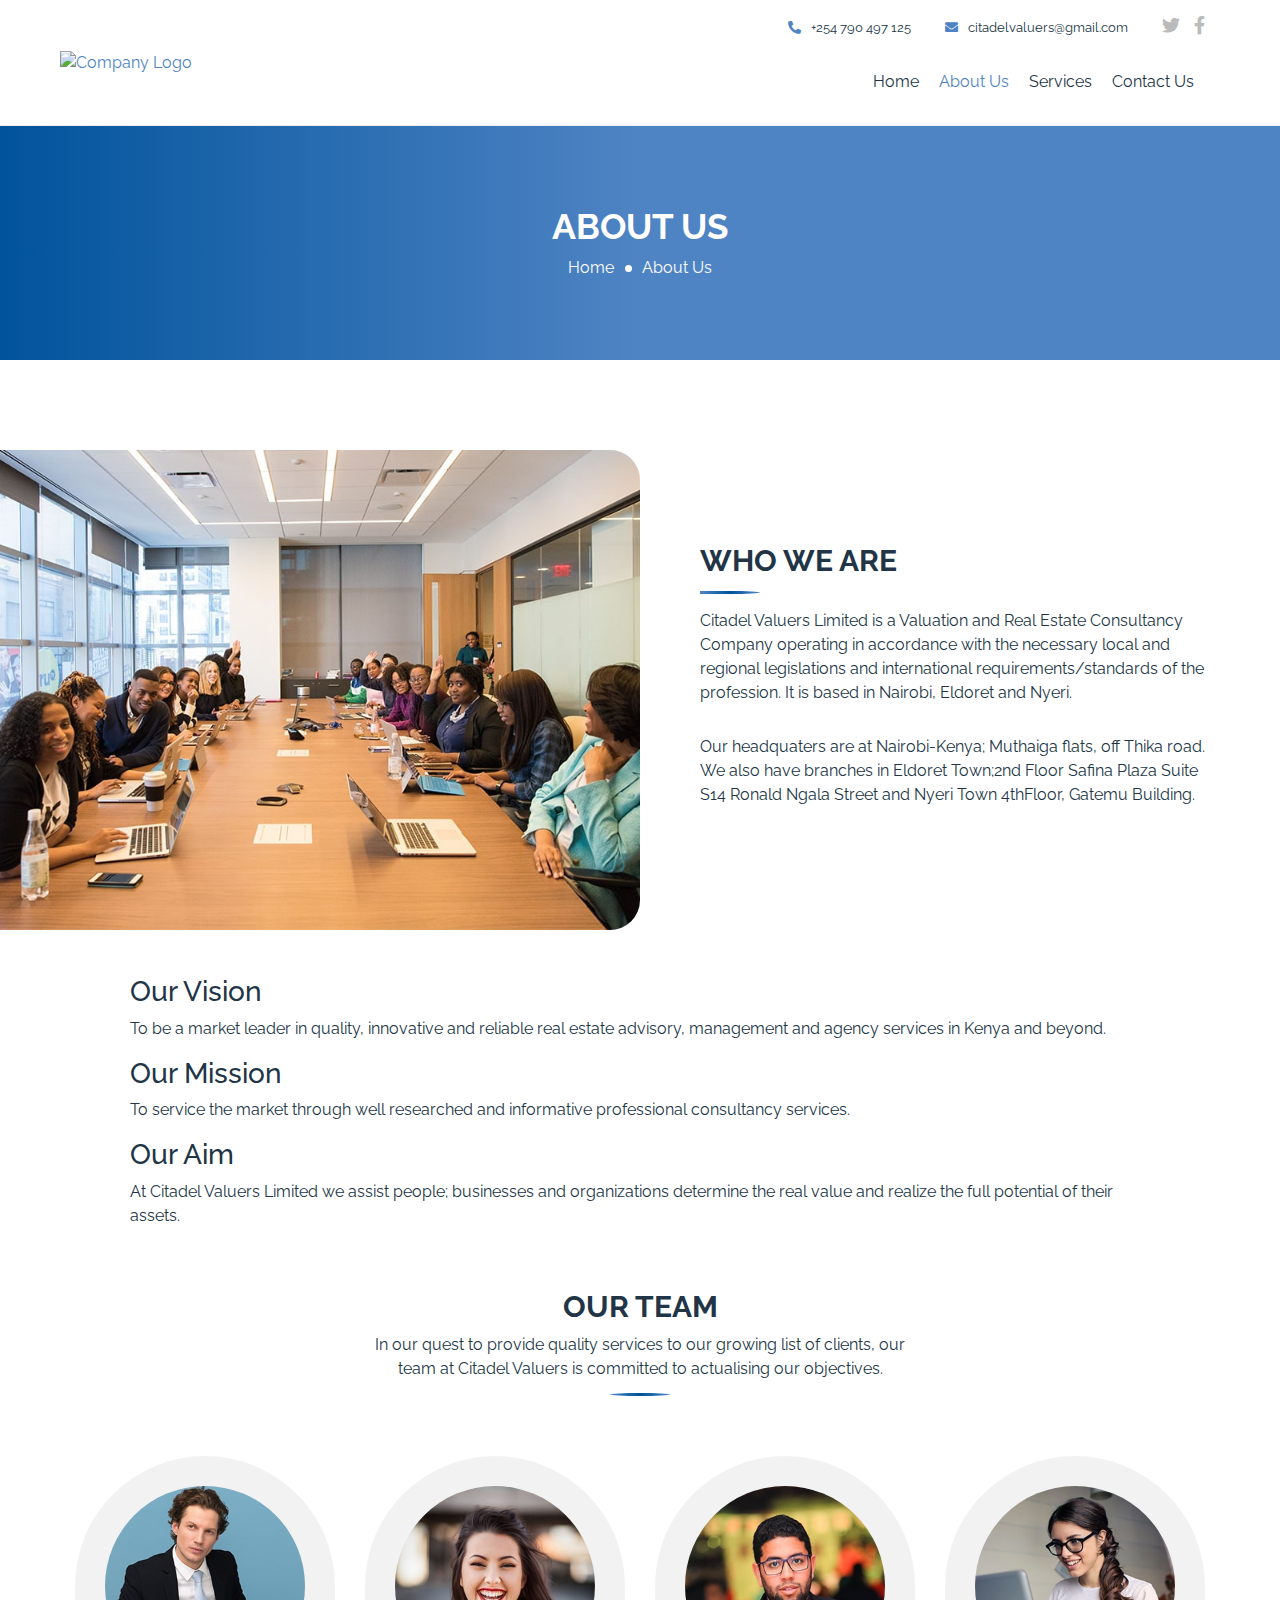
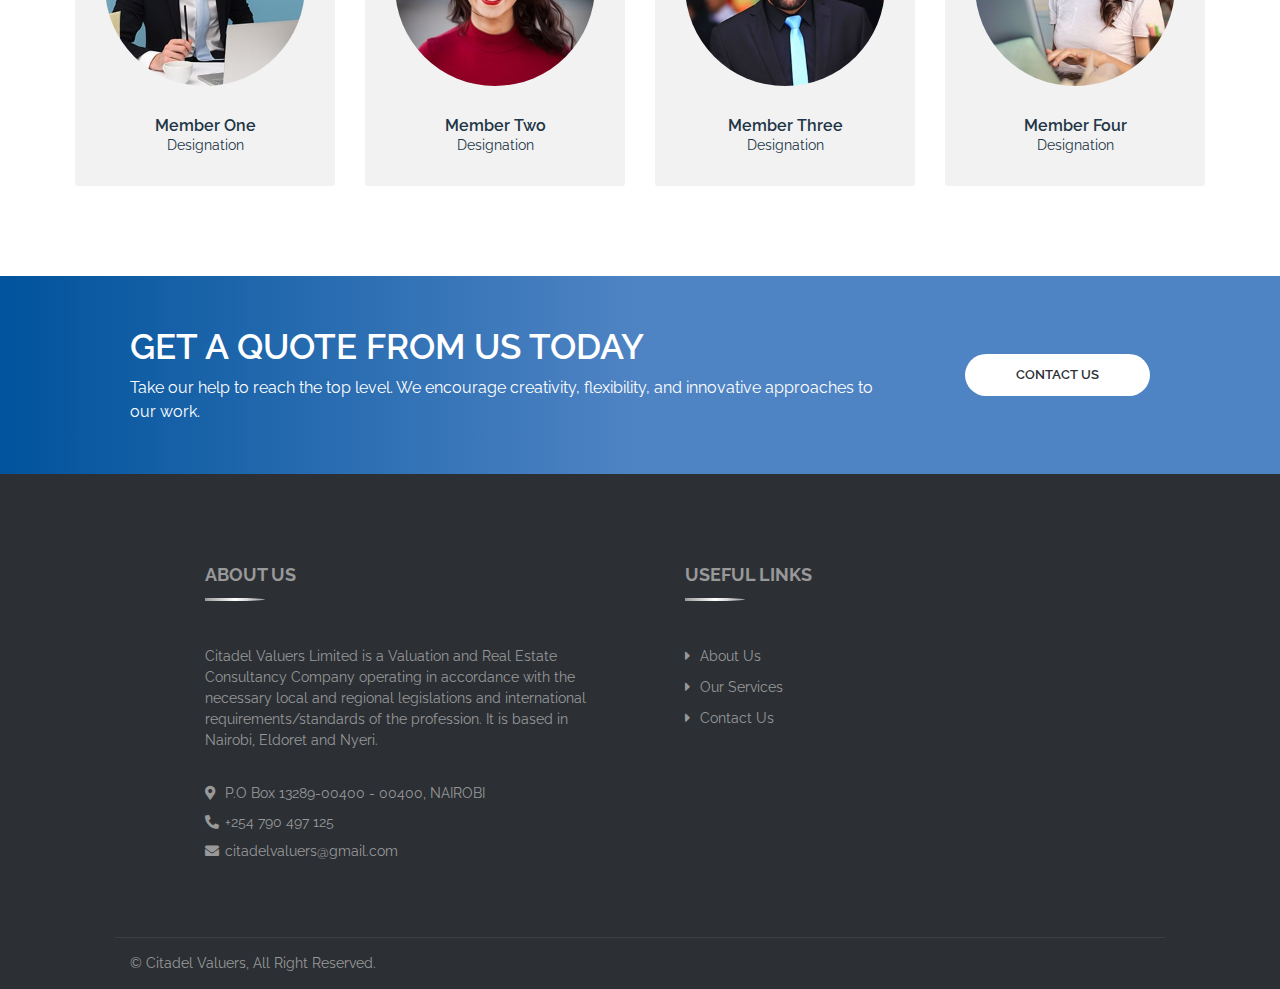
==== about.html @ 4543578e "Edited the footer" ====
<!DOCTYPE html>
<html lang="en">
    <head>
        <meta charset="utf-8">
        <title>Citadel Valuers Limited</title>
        <meta content="width=device-width, initial-scale=1.0" name="viewport">
        <meta content="Bootstrap Agency Template" name="keywords">
        <meta content="Bootstrap Agency Template" name="description">

        <!-- Favicon -->
        <link href="img/favicon.ico" rel="icon">

        <!-- Google Font -->
        <link href="https://fonts.googleapis.com/css2?family=Raleway:wght@100;200;300;400;500;600;700;800;900&display=swap" rel="stylesheet"> 
        
        <!-- CSS Libraries -->
        <link href="https://stackpath.bootstrapcdn.com/bootstrap/4.4.1/css/bootstrap.min.css" rel="stylesheet">
        <link href="https://cdnjs.cloudflare.com/ajax/libs/font-awesome/5.10.0/css/all.min.css" rel="stylesheet">
        <link href="lib/slick/slick.css" rel="stylesheet">
        <link href="libs/slick/slick-theme.css" rel="stylesheet">
        <link href="lib/lightbox/css/lightbox.min.css" rel="stylesheet">

        <!-- Template Stylesheet -->
        <link href="css/style.css" rel="stylesheet">
    </head>

    <body>
        <div class="wrapper">
            <!-- Header Start -->
            <div class="header">
                <div class="container-fluid">
                    <div class="row align-items-center">
                        <div class="col-lg-2">
                            <div class="brand">
                                <a href="index.html">
                                    <img src="img/" alt="Company Logo">
                                </a>
                            </div>
                        </div>
                        <div class="col-lg-10">
                            <div class="topbar">
                                <div class="topbar-col">
                                    <a href="tel:+254 790 497 125"><i class="fa fa-phone-alt"></i>+254 790 497 125</a>
                                </div>
                                <div class="topbar-col">
                                    <a href="mailto:citadelvaluers@gmail.com"><i class="fa fa-envelope"></i>citadelvaluers@gmail.com</a>
                                </div>
                                <div class="topbar-col">
                                    <div class="topbar-social">
                                        <a href=""><i class="fab fa-twitter"></i></a>
                                        <a href=""><i class="fab fa-facebook-f"></i></a>
                                    </div>
                                </div>
                            </div>
                            <div class="navbar navbar-expand-lg bg-light navbar-light">
                                <a href="#" class="navbar-brand">MENU</a>
                                <button type="button" class="navbar-toggler" data-toggle="collapse" data-target="#navbarCollapse">
                                    <span class="navbar-toggler-icon"></span>
                                </button>

                                <div class="collapse navbar-collapse justify-content-between" id="navbarCollapse">
                                    <div class="navbar-nav ml-auto">
                                        <a href="index.html" class="nav-item nav-link">Home</a>
                                        <a href="about.html" class="nav-item nav-link active">About Us</a>
                                        <a href="services.html" class="nav-item nav-link">Services</a>
                                        <a href="contact.html" class="nav-item nav-link">Contact Us</a>
                                    </div>
                                </div>
                            </div>
                        </div>
                    </div>
                </div>
            </div>
            <!-- Header End -->


            <!-- Page Header Start -->
            <div class="page-header">
                <div class="container">
                    <div class="row">
                        <div class="col-12">
                            <h2>About Us</h2>
                        </div>
                        <div class="col-12">
                            <a href="">Home</a>
                            <a href="">About Us</a>
                        </div>
                    </div>
                </div>
            </div>
            <!-- Page Header End -->


            <!-- About Start -->
            <div class="about">
                <div class="container-fluid">
                    <div class="row align-items-center">
                        <div class="col-md-6">
                            <img src="img/poster.jpg" alt="Image">
                        </div>
                        <div class="col-md-6">
                            <h2 class="section-title">Who We Are</h2>
                            <p>
                                Citadel Valuers Limited is a Valuation and Real Estate Consultancy Company
                                operating in accordance with the necessary local and regional legislations and
                                international requirements/standards of the profession. It is based in Nairobi, Eldoret
                                and Nyeri.
                            </p>
                            <p>
                                Our headquaters are at Nairobi-Kenya; Muthaiga flats, off Thika road. We also have branches
                                in Eldoret Town;2nd Floor Safina Plaza Suite S14 Ronald Ngala Street and Nyeri Town 4thFloor,
                                Gatemu Building.
                            </p>
                        </div>
                    </div>
                </div>
            </div>
            <!-- About End -->


            <!-- Profile Start -->
            <div class="container">
                <div class="row">
                    <div class="col-12">
                        <h3 class="section-title">Our Vision</h3>
                        <p>To be a market leader in quality, innovative and reliable real estate advisory, 
                        management and agency services in Kenya and beyond.
                        </p> 
                    </div>
                    <div class="col-12">
                        <h3 class="section-title">Our Mission</h3>
                        <p>To service the market through well researched and informative professional consultancy 
                        services.
                        </p> 
                    </div>
                    <div class="col-12">
                        <h3 class="section-title">Our Aim</h3>
                        <p>At Citadel Valuers Limited we assist people; businesses and organizations determine 
                        the real value and realize the full potential of their assets.
                        </p> 
                    </div>
                </div>
            </div>
            <!-- Profile End -->


            <!-- Team Start -->
            <div class="team">
                <div class="container-fluid">
                    <div class="section-header">
                        <h2>Our Team</h2>
                        <p>In our quest to provide quality services to our growing list of clients,
                        our team at Citadel Valuers is committed to actualising our objectives.
                        </p>
                    </div>
                    <div class="row">
                        <div class="col-sm-6 col-lg-3 ">
                            <div class="team-item">
                                <div class="team-img">
                                    <img src="img/team-1.jpg" alt="Team">
                                </div>
                                <div class="team-text">
                                    <h3>Member One</h3>
                                    <p>Designation</p>
                                </div>
                                <div class="team-social">
                                    <a href="mailto:">Email Address</a>
                                </div>
                            </div>
                        </div>
                        <div class="col-sm-6 col-lg-3 ">
                            <div class="team-item">
                                <div class="team-img">
                                    <img src="img/team-2.jpg" alt="Team">
                                </div>
                                <div class="team-text">
                                    <h3>Member Two</h3>
                                    <p>Designation</p>
                                </div>
                                <div class="team-social">
                                    <a href="mailto:">Email Address</a>
                                </div>
                            </div>
                        </div>
                        <div class="col-sm-6 col-lg-3 ">
                            <div class="team-item">
                                <div class="team-img">
                                    <img src="img/team-3.jpg" alt="Team">
                                </div>
                                <div class="team-text">
                                    <h3>Member Three</h3>
                                    <p>Designation</p>
                                </div>
                                <div class="team-social">
                                    <a href="mailto:">Email Address</a>
                                </div>
                            </div>
                        </div>
                        <div class="col-sm-6 col-lg-3 ">
                            <div class="team-item">
                                <div class="team-img">
                                    <img src="img/team-4.jpg" alt="Team">
                                </div>
                                <div class="team-text">
                                    <h3>Member Four</h3>
                                    <p>Designation</p>
                                </div>
                                <div class="team-social">
                                    <a href="mailto:">Email Address</a>
                                </div>
                            </div>
                        </div>
                    </div>
                </div>
            </div>
            <!-- Team End -->


            <!-- Call to Action Start -->
            <div class="call-to-action">
                <div class="container">
                    <div class="row align-items-center">
                        <div class="col-md-9">
                            <h2>Get A Quote From Us Today</h2>
                            <p>
                                Take our help to reach the top level. We encourage creativity, flexibility, and innovative approaches
                                to our work.
                            </p>
                        </div>
                        <div class="col-md-3">
                            <a class="btn" href="contact.html">Contact Us</a>
                        </div>
                    </div>
                </div>
            </div>
            <!-- Call to Action End -->


            <!-- Footer Start -->
            <div class="footer">
                <div class="container">
                    <div class="row">
                        <div class="col-md-6">
                            <div class="footer-about">
                                <h2>About Us</h2>
                                <p>
                                    Citadel Valuers Limited is a Valuation and Real Estate Consultancy Company
                                    operating in accordance with the necessary local and regional legislations and
                                    international requirements/standards of the profession. It is based in Nairobi, Eldoret
                                    and Nyeri.
                                </p>
                                <br>
                                <p><i class="fa fa-map-marker-alt"></i>P.O Box 13289-00400 - 00400, NAIROBI</p>
                                <p><i class="fa fa-phone-alt"></i>+254 790 497 125</p>
                                <p><i class="fa fa-envelope"></i>citadelvaluers@gmail.com</p>
                            </div>
                        </div>
                        <div class="col-md-6">
                            <div class="row">
                                <div class="col-md-6">
                                    <div class="footer-link">
                                        <h2>Useful Links</h2>
                                        <a href="about.html">About Us</a>
                                        <a href="services.html">Our Services</a>
                                        <a href="contact.html">Contact Us</a>
                                    </div>
                                </div>
                            </div>
                        </div>
                    </div>
                </div>
                <div class="container copyright">
                    <div class="row">
                        <div class="col-12">
                            <p>&copy; <a href="#">Citadel Valuers</a>, All Right Reserved.</p>
                        </div>
                    </div>
                </div>
            </div>
            <!-- Footer End -->
        </div>

        <!-- JavaScript Libraries -->
        <script src="https://code.jquery.com/jquery-3.4.1.min.js"></script>
        <script src="https://stackpath.bootstrapcdn.com/bootstrap/4.4.1/js/bootstrap.bundle.min.js"></script>
        <script src="lib/slick/slick.min.js"></script>
        <script src="lib/isotope/isotope.pkgd.min.js"></script>
        <script src="lib/lightbox/js/lightbox.min.js"></script>

        <!-- Template Javascript -->
        <script src="js/main.js"></script>
    </body>
</html>
---- css/style.css ----
/*******************************/
/********* General CSS *********/
/*******************************/
body {
    color: #213546;
    background: #eeeeee;
    font-family: 'Raleway', sans-serif;
}

a {
    color: #4F84C4;
    transition: .3s;
}

a:hover,
a:active,
a:focus {
    color: #00539C;
    outline: none;
    text-decoration: none;
}

.btn:focus {
    box-shadow: none;
}

.wrapper {
    position: relative;
    width: 100%;
    max-width: 1366px;
    margin: 0 auto;
    background: #ffffff;
}

.container {
    max-width: 1050px;
}


/*******************************/
/********** Header CSS *********/
/*******************************/
.header {
    position: relative;
    width: 100%;
    padding: 15px 0;
    border-bottom: 1px solid #eeeeee;
}

@media (min-width: 1200px) {
    .header .container-fluid {
        padding-left: 60px;
        padding-right: 60px;
    }
}

.header .brand {
    position: relative;
}

.header .brand img {
    width: 100%;
    max-width: 150px;
    height: 100%;
    max-height: 100px;
}

.header .topbar {
    position: relative;
    text-align: right;
}

.header .topbar .topbar-col {
    display: inline-block;
    padding: 0 15px;
    margin-bottom: 15px;
}

.header .topbar-col a {
    color: #213546;
    font-size: 13px;
}

.header .topbar-col a i {
    margin-right: 10px;
    color: #4F84C4;
}

.header .topbar-social {
    position: relative;
}

.header .topbar-social a {
    display: inline-block;
}

.header .topbar-social a i {
    margin-right: 10px;
    font-size: 18px;
    color: #bbbbbb;
}

.header .topbar-social a:last-child i {
    margin: 0;
}

.header .topbar-social a:hover i {
    color: #4F84C4;
}

.header .dropdown-menu {
    margin-top: 0;
    border: 0;
    border-radius: 0;
    background: #bbbbbb;
}

.header .dropdown-menu a.active {
    color: #4F84C4;
}

@media (min-width: 992px) {
    .header .navbar {
        background: #ffffff !important;
    }
    
    .header .navbar-brand {
        display: none;
    }
    
    .header .navbar-light a.nav-link {
        position: relative;
        padding: 8px 10px;
        color: #213546;
        font-size: 16px;
        z-index: 1;
    }
    
    .header .navbar-light a.nav-link:hover,
    .header .navbar-light a.nav-link.active {
        color: #4F84C4;
    }
}

@media (max-width: 992px) {
    .header .brand {
        text-align: center;
        margin-bottom: 15px;
    }
    
    .header .topbar {
        text-align: center;
        margin-bottom: 15px;
    }
    
    .header .topbar .topbar-col {
        margin: 0;
    }
    
    .header .topbar .topbar-social {
        margin-top: 5px;
    }
    
    .header .navbar {
        background: #ffffff !important;
        border: 1px solid #eeeeee;
        z-index: 1;
    }
    
    .header a.nav-link {
        padding: 5px 0;
    }
    
    .header .dropdown-menu {
        box-shadow: none;
    }
}

.header .navbar .btn {
    position: relative;
    margin-left: 15px;
    padding: 12px 25px 10px 25px;
    font-size: 13px;
    font-weight: 500;
    text-transform: uppercase;
    color: #ffffff;
    border: none;
    border-radius: 30px;
    background: linear-gradient(#4F84C4, #00539C);
    transition: .5s;
}

.header .navbar .btn:hover {
    background: linear-gradient(#00539C, #4F84C4);
}

.header .navbar .btn i {
    font-size: 16px;
    margin-right: 8px;
}

@media (max-width: 992px) {
    .header .navbar .btn {
        margin: 15px 0 10px 0;
    }
}


/*******************************/
/******* Page Header CSS *******/
/*******************************/
.page-header {
    position: relative;
    margin-bottom: 45px;
    padding: 80px 0;
    text-align: center;
    background: linear-gradient(to right, #00539C, #4F84C4 50%);
}

.page-header h2 {
    color: #ffffff;
    font-size: 35px;
    font-weight: 700;
    text-transform: uppercase;
}

.page-header a {
    position: relative;
    padding: 0 12px;
    font-size: 16px;
    font-weight: 400;
    color: #ffffff;
}

.page-header a::after {
    position: absolute;
    content: "";
    width: 7px;
    height: 7px;
    top: 6.5px;
    right: -6px;
    border-radius: 7px;
    background: #ffffff;
}

.page-header a:last-child::after {
    display: none;
}


/*******************************/
/*********** Hero CSS **********/
/*******************************/
.hero {
    position: relative;
    width: 100%;
    padding: 45px 0;
}

@media (min-width: 768px) {
    .hero {
        padding: 45px 60px;
    }
}

.hero h2 {
    margin: 0;
    font-size: 45px;
    font-weight: 800;
}

.hero h2 span {
    color: #4F84C4;
}

.hero p {
    margin: 10px 0 20px 0;
    font-size: 18px;
    font-weight: 500;
}

.hero a.btn {
    position: relative;
    padding: 10px 35px;
    font-size: 13px;
    font-weight: 500;
    text-transform: uppercase;
    color: #ffffff;
    border: none;
    border-radius: 50px;
    background: linear-gradient(#4F84C4, #00539C);
    transition: .5s;
}

.hero a.btn:hover {
    background: linear-gradient(#00539C, #4F84C4);
}

.hero img {
    max-width: 100%;
    max-height: 600px;
}

@media (max-width: 767.98px) {
    .hero img {
        margin-top: 30px;
    }
}


/*******************************/
/******* Section Header ********/
/*******************************/
.section-header {
    position: relative;
    width: 100%;
    max-width: 550px;
    text-align: center;
    margin: 0 auto;
    margin-bottom: 60px;
    padding-bottom: 15px;
}

.section-header::after {
    position: absolute;
    content: "";
    width: 60px;
    height: 3px;
    left: calc(50% - 30px);
    bottom: 0;
    background: linear-gradient(to left, #4F84C4, #00539C, #4F84C4);
    border-radius: 100%;
}

.section-header h2 {
    font-size: 30px;
    font-weight: 700;
    text-transform: uppercase;
}

.section-header p {
    margin: 0;
    font-size: 16px;
    font-weight: 400;
    line-height: 24px;
}


/*******************************/
/********* Service CSS *********/
/*******************************/
.service {
    position: relative;
    width: 100%;
    padding: 45px 0 15px 0;
}

@media (min-width: 768px) {
    .service {
        padding: 45px 60px 15px 60px;
    }
}

.service .service-item {
    position: relative;
    width: 100%;
    padding: 25px 30px;
    background: linear-gradient(to bottom, rgba(0, 0, 0, .03) 96%, rgba(0, 0, 0, .1), rgba(0, 0, 0, .2));
    border-radius: 30px 30px 0 0;
    margin-bottom: 30px;
}

.service .service-item:hover {
    background: linear-gradient(to bottom, rgba(0, 0, 0, .03) 96%, rgba(0, 0, 0, .2), rgba(0, 0, 0, .4));
}

.service .service-item h3 {
    font-size: 20px;
    font-weight: 700;
    line-height: 35px;
    letter-spacing: 1px;
    margin-bottom: 20px;
}

.service .service-item img {
    height: 80px;
}

.service .service-item p {
    position: relative;
    margin: 20px 0 0 0;
    font-size: 16px;
}

.service .video-player {
    position: relative;
    padding-bottom: 41.7%;
    height: 0;
    overflow: hidden;
    max-width: 100%;
    background: #ffffff;
    margin: 30px 0 0 0;
    border-radius: 8px;
}

.service .video-player video {
    position: absolute;
    top: 0;
    left: 0;
    width: 100%;
    height: 100%;
    z-index: 100;
    background: #000000;
    z-index: -1;
}

.service .video-player img {
    position: absolute;
    display: block;
    left: 0;
    right: 0;
    top: 0;
    bottom: 0;
    margin: auto;
    width: 100%;
    border: none;
    height: auto;
    border-radius: 8px;
    filter: opacity(75%);
    -webkit-filter: opacity(75%);
    -webkit-transition: .4s all;
    -moz-transition: .4s all;
    transition: .4s all;
    z-index: 1;
}

.service .video-player:hover img {
    filter: opacity(100%);
    -webkit-filter: opacity(100%);
}

.service .video-player .play {
    height: 100px;
    width: 100px;
    left: 50%;
    top: 50%;
    margin-left: -50px;
    margin-top: -50px;
    position: absolute;
    background: url("../img/play.png") no-repeat;
    cursor: pointer;
    z-index: 2;
}

.service .video-player .play:hover {
    background: url("../img/play-hover.png") no-repeat;
}

@media (max-width: 575.98px) {   
    .service .video-player .play {
        height: 60px;
        width: 60px;
        left: 50%;
        top: 50%;
        margin-left: -30px;
        margin-top: -30px;
        background: url("../img/play-60.png") no-repeat;
    }
    
    .service .video-player .play:hover {
        background: url("../img/play-hover-60.png") no-repeat;
    }
}


/*******************************/
/******* Service Row CSS *******/
/*******************************/
.service-row {
    position: relative;
    width: 100%;
    padding: 45px 0;
}

.service-row .service-row-img {
    position: relative;
    width: 100%;
    padding: 0 30px;
    overflow: hidden;
}

.service-row .service-row-img img {
    max-width: 100%;
}

@media(max-width: 767.98px) {
    .service-row .service-row-img {
        margin-bottom: 30px;
    }
}

.service-row .service-row-text {
    position: relative;
    width: 100%;
    padding: 0 30px;
}

.service-row h2.section-title {
    position: relative;
    font-size: 30px;
    font-weight: 700;
    text-transform: uppercase;
    margin-bottom: 15px;
    padding-bottom: 15px;
}

.service-row h2.section-title::after {
    position: absolute;
    content: "";
    width: 60px;
    height: 3px;
    bottom: 0;
    left: 0;
    background: linear-gradient(to left, #4F84C4, #00539C, #4F84C4);
    border-radius: 0 100% 100% 0; 
}

.service-row p {
    font-size: 16px;
}

.service-row a.btn {
    margin-top: 15px;
    padding: 10px 35px;
    font-size: 13px;
    font-weight: 500;
    text-transform: uppercase;
    color: #ffffff;
    border: none;
    border-radius: 50px;
    background: linear-gradient(#4F84C4, #00539C);
    transition: .5s;
}

.service-row a.btn:hover {
    background: linear-gradient(#00539C, #4F84C4);
}

.service-row .service-row-col .col-sm-6 {
    display: flex;
    align-items: center;
    margin-top: 10px;
    margin-bottom: 15px;
}

.service-row .service-row-col-icon {
    width: 40px;
    height: 40px;
    margin-right: 15px;
    padding: 8px 0;
    text-align: center;
    color: #ffffff;
    background: #4F84C4;
}

.service-row .service-row-col-text {
    width: calc(100% - 55px);
}

.service-row .service-row-col-text h3 {
    font-size: 13px;
    font-weight: 400;
    margin-bottom: 3px;
}

.service-row .service-row-col-text p {
    margin: 0;
    font-size: 10px;
    font-weight: 400;
}

@media (max-width: 768px) {
    .service-row .service-row-img,
    .service-row .service-row-text {
        padding: 0;
    }
}


/*******************************/
/********** About CSS **********/
/*******************************/
.about {
    position: relative;
    width: 100%;
    padding: 45px 0;
}

@media (min-width: 768px) {
    .about .container-fluid {
        padding: 0;
    }
    
    .about .row {
        margin: 0;
    }
    
    .about .col-md-6:first-child {
        padding: 0;
    }
    
    .about .col-md-6:last-child {
        padding: 0 60px;
    }
}

.about h2.section-title {
    position: relative;
    font-size: 30px;
    font-weight: 700;
    text-transform: uppercase;
    margin-bottom: 15px;
    padding-bottom: 15px;
}

.about h2.section-title::after {
    position: absolute;
    content: "";
    width: 60px;
    height: 3px;
    bottom: 0;
    left: 0;
    background: linear-gradient(to left, #4F84C4, #00539C, #4F84C4);
    border-radius: 0 100% 100% 0;
}

.about p {
    color: #213546;
    font-size: 16px;
    margin-bottom: 30px;
}

.about a.btn {
    padding: 10px 35px;
    font-size: 13px;
    font-weight: 500;
    text-transform: uppercase;
    color: #ffffff;
    border: none;
    border-radius: 50px;
    background: linear-gradient(#4F84C4, #00539C);
    transition: .5s;
}

.about a.btn:hover {
    background: linear-gradient(#00539C, #4F84C4);
}

.about img {
    max-width: 100%;
    border-radius: 0 30px 30px 0;
}

@media(max-width: 767.98px) {
    .about img {
        margin-bottom: 30px;
        border-radius: 30px 30px 0 0;
    }
}

.about .youtube-player {
    position: relative;
    padding-bottom: 75%;
    height: 0;
    overflow: hidden;
    max-width: 100%;
    background: #ffffff;
    margin: 0;
    border-radius: 0 30px 30px 0;
}

@media (max-width: 991.98px) {
    .about .youtube-player {
        padding-bottom: 50%;
    }
}

@media (max-width: 767.98px) {
    .about .youtube-player {
        padding-bottom: 56.23%;
        margin-bottom: 30px;
        border-radius: 30px 30px 0 0;
    }
}

.about .youtube-player iframe {
    position: absolute;
    top: 0;
    left: 0;
    width: 100%;
    height: 100%;
    z-index: 100;
    background: transparent;
}

.about .youtube-player img {
    bottom: 0;
    display: block;
    left: 0;
    margin: auto;
    max-width: 100%;
    width: 100%;
    position: absolute;
    right: 0;
    top: 0;
    border: none;
    height: auto;
    cursor: pointer;
    -webkit-filter: brightness(100%);
    -webkit-transition: .4s all;
    -moz-transition: .4s all;
    transition: .4s all;
}

.about .youtube-player img:hover {
    -webkit-filter: brightness(90%);
}

.about .youtube-player .play {
    height: 100px;
    width: 100px;
    left: 50%;
    top: 50%;
    margin-left: -50px;
    margin-top: -50px;
    position: absolute;
    background: url("../img/play.png") no-repeat;
    cursor: pointer;
}

.about .youtube-player .play:hover {
    background: url("../img/play-hover.png") no-repeat;
}

@media (max-width: 575.98px) {   
    .about .youtube-player .play {
        height: 60px;
        width: 60px;
        left: 50%;
        top: 50%;
        margin-left: -30px;
        margin-top: -30px;
        background: url("../img/play-60.png") no-repeat;
    }
    
    .about .youtube-player .play:hover {
        background: url("../img/play-hover-60.png") no-repeat;
    }
}


/*******************************/
/*********** FAQs CSS **********/
/*******************************/
.faqs {
    position: relative;
    width: 100%;
    padding: 45px 0;
}

@media (min-width: 768px) {
    .faqs .container-fluid {
        padding: 0;
    }
    
    .faqs .row {
        margin: 0;
    }
    
    .faqs .col-md-6:first-child {
        padding: 0 60px;
    }
    
    .faqs .col-md-6:last-child {
        padding: 0;
    }
}

.faqs h2.section-title {
    position: relative;
    font-size: 30px;
    font-weight: 700;
    text-transform: uppercase;
    margin-bottom: 20px;
    padding-bottom: 15px;
}

.faqs h2.section-title::after {
    position: absolute;
    content: "";
    width: 60px;
    height: 3px;
    bottom: 0;
    left: 0;
    background: linear-gradient(to left, #4F84C4, #00539C, #4F84C4);
    border-radius: 0 100% 100% 0;
}

.faqs .card {
    margin-bottom: 15px;
    border: none;
    border-radius: 0;
}

.faqs .card:last-child {
    margin-bottom: 0;
}

.faqs .card-header {
    padding: 0;
    border: none;
    background: #ffffff;
}

.faqs .card-header a {
    display: block;
    width: 100%;
    padding: 15px 20px 12px 20px;
    color: #213546;
    font-size: 16px;
    font-weight: 400;
    background: #ffffff;
    border: 2px solid #4F84C4;
    border-radius: 0 30px 30px 0;
}

.faqs .card-header [data-toggle="collapse"]:after {
    font-family: 'font Awesome 5 Free';
    content: "\f067";
    float: right;
    color: #00539C;
    font-size: 12px;
    font-weight: 900;
    transition: .3s;
}

.faqs .card-header [data-toggle="collapse"][aria-expanded="true"]:after {
    font-family: 'font Awesome 5 Free';
    content: "\f068";
    float: right;
    color: #00539C;
    font-size: 12px;
    font-weight: 900;
    transition: .3s;
}

.faqs .card-body {
    padding: 15px 0;
    font-size: 16px;
    font-weight: 400;
    border: none;
    background: #ffffff;
}

.faqs a.btn {
    margin-top: 40px;
    padding: 10px 35px;
    font-size: 13px;
    font-weight: 500;
    text-transform: uppercase;
    color: #ffffff;
    border: none;
    border-radius: 50px;
    background: linear-gradient(#4F84C4, #00539C);
    transition: .5s;
}

.faqs a.btn:hover {
    background: linear-gradient(#00539C, #4F84C4);
}

.faqs img {
    max-width: 100%;
    border-radius: 30px 0 0 30px;
}

@media (max-width: 767.98px) {
    .faqs img {
        margin-top: 30px;
        border-radius: 0 0 30px 30px;
    }
}


/*******************************/
/******* Testimonial CSS *******/
/*******************************/
.testimonial {
    position: relative;
    width: 100%;
    padding: 45px 0;
    text-align: center;
}

.testimonial .container {
    max-width: 960px;
}

.about-page .testimonial {
    padding-bottom: 90px;
}

.testimonial .testimonial-slider-nav {
    position: relative;
    width: 300px;
    margin: 0 auto;
}

.testimonial .testimonial-slider-nav .slick-slide {
    position: relative;
    opacity: 0;
    transition: .5s;
}

.testimonial .testimonial-slider-nav .slick-active {
    opacity: 1;
    transform: scale(1.3);
}

.testimonial .testimonial-slider-nav .slick-center {
    transform: scale(2);
    z-index: 1;
}

.testimonial .testimonial-slider-nav .slick-slide img {
    position: relative;
    display: block;
    margin-top: 37px;
    width: 100%;
    height: auto;
    border-radius: 100px;
}

.testimonial .testimonial-slider-nav .slick-center img {
    border: 5px solid #ffffff;
}

.testimonial .testimonial-slider {
    position: relative;
    margin-top: 15px;
    padding-top: 50px;
}

.testimonial .testimonial-slider::before {
    position: absolute;
    content: "";
    width: 60px;
    height: 50px;
    top: 0;
    left: calc(50% - 30px);
    background: url(../img/quote.png) top center no-repeat;
}

.testimonial .testimonial-slider h3 {
    font-size: 20px;
    font-weight: 700;
}

.testimonial .testimonial-slider h4 {
    font-size: 14px;
}

.testimonial .testimonial-slider p {
    font-size: 18px;
    font-style: italic;
    margin: 0;
}


/*******************************/
/*********** News CSS **********/
/*******************************/
.news {
    position: relative;
    width: 100%;
    padding: 45px 0 60px 0;
}

@media (min-width: 768px) {
    .news .container-fluid {
        padding: 0;
    }
    
    .news .row {
        margin: 0;
    }
    
    .news .col-md-6:first-child {
        padding: 0;
    }
    
    .news .col-md-6:last-child {
        padding: 0 60px;
    }
}

.news h2.section-title {
    position: relative;
    font-size: 30px;
    font-weight: 700;
    text-transform: uppercase;
    margin-bottom: 15px;
    padding-bottom: 15px;
}

.news h2.section-title::after {
    position: absolute;
    content: "";
    width: 60px;
    height: 3px;
    bottom: 0;
    left: 0;
    background: linear-gradient(to left, #4F84C4, #00539C, #4F84C4);
    border-radius: 0 100% 100% 0; 
}

.news p {
    font-size: 16px;
    margin-bottom: 30px;
}

.news a.btn {
    padding: 10px 35px;
    font-size: 13px;
    font-weight: 500;
    text-transform: uppercase;
    color: #ffffff;
    border: none;
    border-radius: 50px;
    background: linear-gradient(#4F84C4, #00539C);
    transition: .5s;
}

.news a.btn:hover {
    background: linear-gradient(#00539C, #4F84C4);
}

.news img {
    max-width: 100%;
    border-radius: 0 30px 30px 0;
}

@media (max-width: 767.98px) {
    .news img {
        margin-bottom: 30px;
        border-radius: 30px 30px 0 0;
    }
}


/*******************************/
/******* Call to Action ********/
/*******************************/
.call-to-action {
    position: relative;
    padding: 50px 0;
    background: linear-gradient(to right, #00539C, #4F84C4 50%);
}

.service-page .call-to-action {
    margin-top: 45px;
}

.call-to-action h2 {
    color: #ffffff;
    font-size: 35px;
    font-weight: 600;
    text-transform: uppercase;
}

.call-to-action p {
    margin: 0;
    color: #ffffff;
    font-size: 16px;
    font-weight: 400;
}

.call-to-action a {
    float: right;
    padding: 10px 50px;
    font-size: 13px;
    font-weight: 600;
    text-transform: uppercase;
    color: #2c3035;
    background: #ffffff;
    border-radius: 30px;
}

@media (max-width: 768px) {
    .call-to-action a {
        float: left;
        margin-top: 30px;
    }
}


/*******************************/
/********** Story CSS **********/
/*******************************/
.story {
    position: relative;
    width: 100%;
    padding: 45px 0 15px 0;
}

@media(min-width: 768px) {
    .story {
        padding: 45px 60px 15px 60px;
    }
}

.story .story-container {
    position: relative;
    width: 100%;
}

.story .story-end,
.story .story-start,
.story .story-year {
    position: relative;
    width: 100%;
    text-align: center;
    z-index: 1;
}

.story .story-end p,
.story .story-start p,
.story .story-year p {
    display: inline-block;
    width: 80px;
    height: 80px;
    margin: 0;
    padding: 30px 0;
    text-align: center;
    background: linear-gradient(#4F84C4, #00539C);
    border-radius: 100px;
    box-shadow: 0 0 5px rgba(0, 0, 0, .4);
    color: #ffffff;
    font-size: 14px;
    text-transform: uppercase;
}

.story .story-year {
    margin: 30px 0;
}

.story .story-continue {
    position: relative;
    width: 100%;
    padding: 60px 0;
}

.story .story-continue::after {
    position: absolute;
    content: "";
    width: 1px;
    height: 100%;
    top: 0;
    left: 50%;
    margin-left: -1px;
    background: #4F84C4;
}

.story .row.story-left,
.story .row.story-right .story-date {
    text-align: right;
}

.story .row.story-right,
.story .row.story-left .story-date {
    text-align: left;
}

.story .story-date {
    font-size: 14px;
    font-weight: 600;
    margin: 41px 0 0 0;
}

.story .story-date::after {
    content: '';
    display: block;
    position: absolute;
    width: 14px;
    height: 14px;
    top: 45px;
    background: linear-gradient(#4F84C4, #00539C);
    box-shadow: 0 0 5px rgba(0, 0, 0, .4);
    border-radius: 15px;
    z-index: 1;
}

.story .row.story-left .story-date::after {
    left: -7px;
}

.story .row.story-right .story-date::after {
    right: -7px;
}

.story .story-box,
.story .story-launch {
    position: relative;
    display: inline-block;
    margin: 15px;
    padding: 20px;
    border: 1px solid #dddddd;
    border-radius: 6px;
    background: #ffffff;
}

.story .story-launch {
    width: 100%;
    margin: 15px 0;
    padding: 0;
    border: none;
    text-align: center;
    background: transparent;
}

.story .story-box::after,
.story .story-box::before {
    content: '';
    display: block;
    position: absolute;
    width: 0;
    height: 0;
    border-style: solid;
}

.story .row.story-left .story-box::after,
.story .row.story-left .story-box::before {
    left: 100%;
}

.story .row.story-right .story-box::after,
.story .row.story-right .story-box::before {
    right: 100%;
}

.story .story-launch .story-box::after,
.story .story-launch .story-box::before {
    left: 50%;
    margin-left: -10px;
}

.story .story-box::after {
    top: 26px;
    border-color: transparent transparent transparent #ffffff;
    border-width: 10px;
}

.story .story-box::before {
    top: 25px;
    border-color: transparent transparent transparent #dddddd;
    border-width: 11px;
}

.story .row.story-right .story-box::after {
    border-color: transparent #ffffff transparent transparent;
}

.story .row.story-right .story-box::before {
    border-color: transparent #dddddd transparent transparent;
}

.story .story-launch .story-box::after {
    top: -20px;
    border-color: transparent transparent #dddddd transparent;
}

.story .story-launch .story-box::before {
    top: -19px;
    border-color: transparent transparent #ffffff transparent;
    border-width: 10px;
    z-index: 1;
}

.story .story-box .story-icon {
    position: relative;
    width: 40px;
    height: auto;
    float: left;
}

.story .story-icon i {
    font-size: 25px;
    color: #4F84C4;
}

.story .story-icon img {
    width: 25px;
}

.story .story-box .story-text {
    position: relative;
    width: calc(100% - 40px);
    float: left;
}

.story .story-launch .story-text {
    width: 100%;
}

.story .story-text h3 {
    font-size: 16px;
    font-weight: 600;
    margin-bottom: 3px;
}

.story .story-text p {
    font-size: 14px;
    font-weight: 400;
    margin-bottom: 0;
}

@media (max-width: 768px) {
    .story .story-continue::after {
        left: 40px;
    }
    
    .story .story-end,
    .story .story-start,
    .story .story-year,
    .story .row.story-left,
    .story .row.story-right .story-date,
    .story .row.story-right,
    .story .row.story-left .story-date,
    .story .story-launch {
        text-align: left;
    }
    
    .story .row.story-left .story-date::after,
    .story .row.story-right .story-date::after {
        left: 47px;
    }
    
    .story .story-box,
    .story .row.story-right .story-date,
    .story .row.story-left .story-date {
        margin-left: 55px;
    }
    
    .story .story-launch .story-box {
        margin-left: 0;
    }
    
    .story .row.story-left .story-box::after {
        left: -20px;
        border-color: transparent #ffffff transparent transparent;
    }

    .story .row.story-left .story-box::before {
        left: -22px;
        border-color: transparent #dddddd transparent transparent;
    }
    
    .story .story-launch .story-box::after,
    .story .story-launch .story-box::before {
        left: 30px;
        margin-left: 0;
    }
}


/*******************************/
/*********** Team CSS **********/
/*******************************/
.team {
    position: relative;
    width: 100%;
    padding: 45px 0 60px 0;
}

@media (min-width: 768px) {
    .team {
        padding: 45px 60px 60px 60px;
    }
}


.team .team-item {
    position: relative;
    width: 100%;
    margin-bottom: 30px;
    padding: 30px;
    background: rgba(0, 0, 0, .05);
    border-radius: 300px 300px 5px 5px;
}

.team .team-img {
    position: relative;
    width: 100%;
    overflow: hidden;
}

.team .team-img img {
    width: 100%;
    border-radius: 300px;
}

.team .team-text {
    position: relative;
    width: 100%;
    text-align: center;
    margin-top: 30px;
}

.team .team-text h3 {
    margin: 0;
    font-size: 16px;
    font-weight: 600;
}

.team .team-text p {
    font-size: 14px;
    font-weight: 400;
    margin: 0;
}

.team .team-social {
    position: absolute;
    width: 100%;
    height: 100%;
    top: 0;
    left: 0;
    padding: 30px 20px;
    display: flex;
    align-items: flex-end;
    justify-content: center;
    background: rgba(79, 132, 196, .92);
    border-radius: 300px 300px 5px 5px;
    opacity: 0;
    transition: .5s;
}

.team .team-item:hover .team-social {
    opacity: 1;
}

.team .team-social a {
    color: #ffffff;
    font-size: 22px;
    padding: 0 10px;
}


/*******************************/
/******** Portfolio CSS ********/
/*******************************/
.portfolio {
    position: relative;
    padding: 45px 0;
    background: #ffffff;
}

.portfolio #portfolio-flters {
    padding: 0;
    margin: -15px 0 25px 0;
    list-style: none;
    font-size: 0;
    text-align: center;
}

.portfolio #portfolio-flters li,
.portfolio .load-more .btn {
    cursor: pointer;
    display: inline-block;
    margin: 5px;
    padding: 10px 25px;
    color: #ffffff;
    font-size: 14px;
    text-transform: uppercase;
    border-radius: 30px;
    background: linear-gradient(#4F84C4, #00539C);
    border: 1px solid #4F84C4;
    transition: .5s;
}

.portfolio #portfolio-flters li:hover,
.portfolio #portfolio-flters li.filter-active {
    background: #ffffff;
    color: #213546;
}

.portfolio .load-more {
    text-align: center;
}

.portfolio .load-more .btn {
    margin: 25px 0;
    padding: 15px 40px;
    transition: .5s;
}

.portfolio .load-more .btn:hover {
    background: linear-gradient(#00539C, #4F84C4);
}

.portfolio .portfolio-item {
    position: relative;
    height: 280px;
    margin-bottom: 30px;
    border-radius: 8px;
    overflow: hidden;
}

.portfolio .portfolio-item figure {
    background: #ffffff;
    overflow: hidden;
    height: 280px;
    position: relative;
    border-radius: 30px 30px 0 0;
    margin: 0; 
}

.portfolio .portfolio-item figure img {
    width: 100%; 
    height: 100%; 
    object-fit: cover;
    border-radius: 8px;
}

.portfolio .portfolio-item figure:hover img {
    opacity: 0.3;
    transition: 0.3s;
}

.portfolio .portfolio-item figure .link-preview,
.portfolio .portfolio-item figure .link-details {
    position: absolute;
    display: inline-block;
    opacity: 0;
    line-height: 1;
    text-align: center;
    width: 45px;
    height: 35px;
    border-radius: 6px;
    background: linear-gradient(#4F84C4, #00539C);
    transition: 0.5s;
}

.portfolio .portfolio-item figure .link-preview i,
.portfolio .portfolio-item figure .link-details i {
    color: #ffffff;
    padding-top: 9px;
    font-size: 16px;
}

.portfolio .portfolio-item figure .link-preview:hover,
.portfolio .portfolio-item figure .link-details:hover {
    background: linear-gradient(#00539C, #4F84C4);
}

.portfolio .portfolio-item figure .link-preview:hover i,
.portfolio .portfolio-item figure .link-details:hover i {
    color: #ffffff;
}

.portfolio .portfolio-item figure .link-preview {
    top: 50%;
    left: calc(50% - 61px);
}

.portfolio .portfolio-item figure .link-details {
    top: 50%;
    right: calc(50% - 61px);
}

.portfolio .portfolio-item figure:hover .link-preview {
    opacity: 1;
    top: calc(50% - 50px);
}

.portfolio .portfolio-item figure:hover .link-details {
    opacity: 1;
    top: calc(50% - 50px);
}

.portfolio .portfolio-item figure .portfolio-title {
    position: absolute;
    margin: 0;
    width: 100%;
    left: 0;
    right: 0;
    bottom: 0;
    padding: 20px;
    text-align: center;
    color: #ffffff;
    font-size: 14px;
    font-weight: 500;
    text-transform: uppercase;
    background: rgba(79, 132, 196, .8);
    border-radius: 0;
}

.portfolio .portfolio-item figure .portfolio-title:hover {
    text-decoration: none;
}


/*******************************/
/********* Contact CSS *********/
/*******************************/
.contact {
    position: relative;
    width: 100%;
    padding: 45px 0;
}

.contact h2.section-title {
    position: relative;
    font-size: 30px;
    font-weight: 700;
    text-transform: uppercase;
    margin-bottom: 45px;
    padding-bottom: 15px;
}

.contact h2.section-title::after {
    position: absolute;
    content: "";
    width: 60px;
    height: 3px;
    bottom: 0;
    left: 0;
    background: linear-gradient(to left, #4F84C4, #00539C, #4F84C4);
    border-radius: 0 100% 100% 0;
}

.contact .contact-info {
    position: relative;
    width: 100%;
    margin-bottom: 45px;
}

.contact .contact-info iframe {
    width: 100%;
    height: 300px;
    margin-bottom: 30px;
    border-radius: 10px;
}

.contact .contact-info h3 {
    color: #3f4b5a;
    font-size: 18px;
    font-weight: 600;
    margin-bottom: 20px;
}

.contact .contact-info h3 span {
    font-weight: 400;
    padding-left: 5px;
}

.contact .contact-info p {
    color: #3f4b5a;
    font-size: 16px;
    font-weight: 400;
    margin-bottom: 20px;
}

.contact .editor-info {
    position: relative;
    width: 100%;
    margin-bottom: 45px;
}

@media (min-width: 992px) {
    .contact .editor-info {
        padding-left: 30px;
    }
}

.contact .editor-item {
    display: flex;
    align-items: center;
    margin-bottom: 30px;
    padding-bottom: 30px;
    border-bottom: 1px solid #dddddd;
}

.contact .editor-item:last-child {
    margin: 0;
    padding: 0;
    border: none;
}

.contact .editor-img {
    width: 120px;
    height: 120px;
    margin-right: 20px;
}

.contact .editor-img img {
    width: 100%;
    height: auto;
    object-fit: cover;
    border-radius: 10px;
}

.contact .editor-text {
    width: auto;
}

.contact .editor-text h3 {
    font-size: 18px;
    font-weight: 600;
    text-transform: uppercase;
}

.contact .editor-text a {
    font-size: 16px;
    font-weight: 500;
    text-transform: uppercase;
    letter-spacing: 1px;
    margin: 0;
}


/*******************************/
/******* Single Page CSS *******/
/*******************************/
.single {
    position: relative;
    width: 100%;
    padding: 45px 0 65px 0;
}

.single h2.section-title {
    position: relative;
    font-size: 30px;
    font-weight: 700;
    text-transform: uppercase;
    margin-bottom: 45px;
    padding-bottom: 15px;
}

.single h2.section-title::after {
    position: absolute;
    content: "";
    width: 60px;
    height: 3px;
    bottom: 0;
    left: 0;
    background: linear-gradient(to left, #4F84C4, #00539C, #4F84C4);
    border-radius: 0 100% 100% 0; 
}

.single h3 {
    font-size: 22px;
    font-weight: 600;
    margin-bottom: 25px;
}

.single p {
    font-size: 18px;
    font-weight: 400;
    margin-bottom: 25px;
}

.single .table,
.single .list-group {
    margin-bottom: 30px;
}


/*******************************/
/********* Footer CSS **********/
/*******************************/
.footer {
    position: relative;
    padding-top: 90px;
    background: #2c3035;
}

.footer .footer-about,
.footer .footer-link {
    position: relative;
    margin-bottom: 45px;
}

@media(min-width: 992px) {
    .footer .container:first-child {
        max-width: 960px;
        margin-bottom: 30px;
    }
    
    .footer .footer-about,
    .footer .footer-link {
        padding: 0 30px;
    }
}

.footer .footer-about h2,
.footer .footer-link h2 {
    position: relative;
    margin-bottom: 45px;
    padding-bottom: 15px;
    font-size: 18px;
    font-weight: 700;
    text-transform: uppercase;
    color: #999999;
}

.footer .footer-about h2::after,
.footer .footer-link h2::after{
    position: absolute;
    content: "";
    width: 60px;
    height: 3px;
    bottom: 0;
    left: 0;
    background: linear-gradient(to left, #999999, #ffffff, #999999);
    border-radius: 0 100% 100% 0; 
}

.footer .footer-about p {
    margin-bottom: 8px;
    font-size: 14px;
    color: #999999;
}

.footer .footer-about p i {
    width: 20px;
}

.footer .footer-link a {
    display: block;
    margin-bottom: 10px;
    font-size: 14px;
    color: #999999;
    
}

.footer .footer-link a::before {
    position: relative;
    content: "\f0da";
    font-family: "Font Awesome 5 Free";
    font-weight: 900;
    margin-right: 10px;
}

.footer .footer-link a:hover {
    color: #ffffff;
}

.footer .copyright {
    padding: 15px;
    border-top: 1px solid #3b3e43;
}

.footer .copyright p {
    margin: 0;
    font-size: 14px;
    color: #999999;
}

.footer .copyright .col-md-6:last-child p {
    text-align: right;
}

.footer .copyright p a {
    color: #999999;
}

.footer .copyright p a:hover {
    color: #ffffff;
}

@media (max-width: 768px) {
    .footer .copyright p,
    .footer .copyright .col-md-6:last-child p {
        margin: 5px 0;
        text-align: center;
    }
}
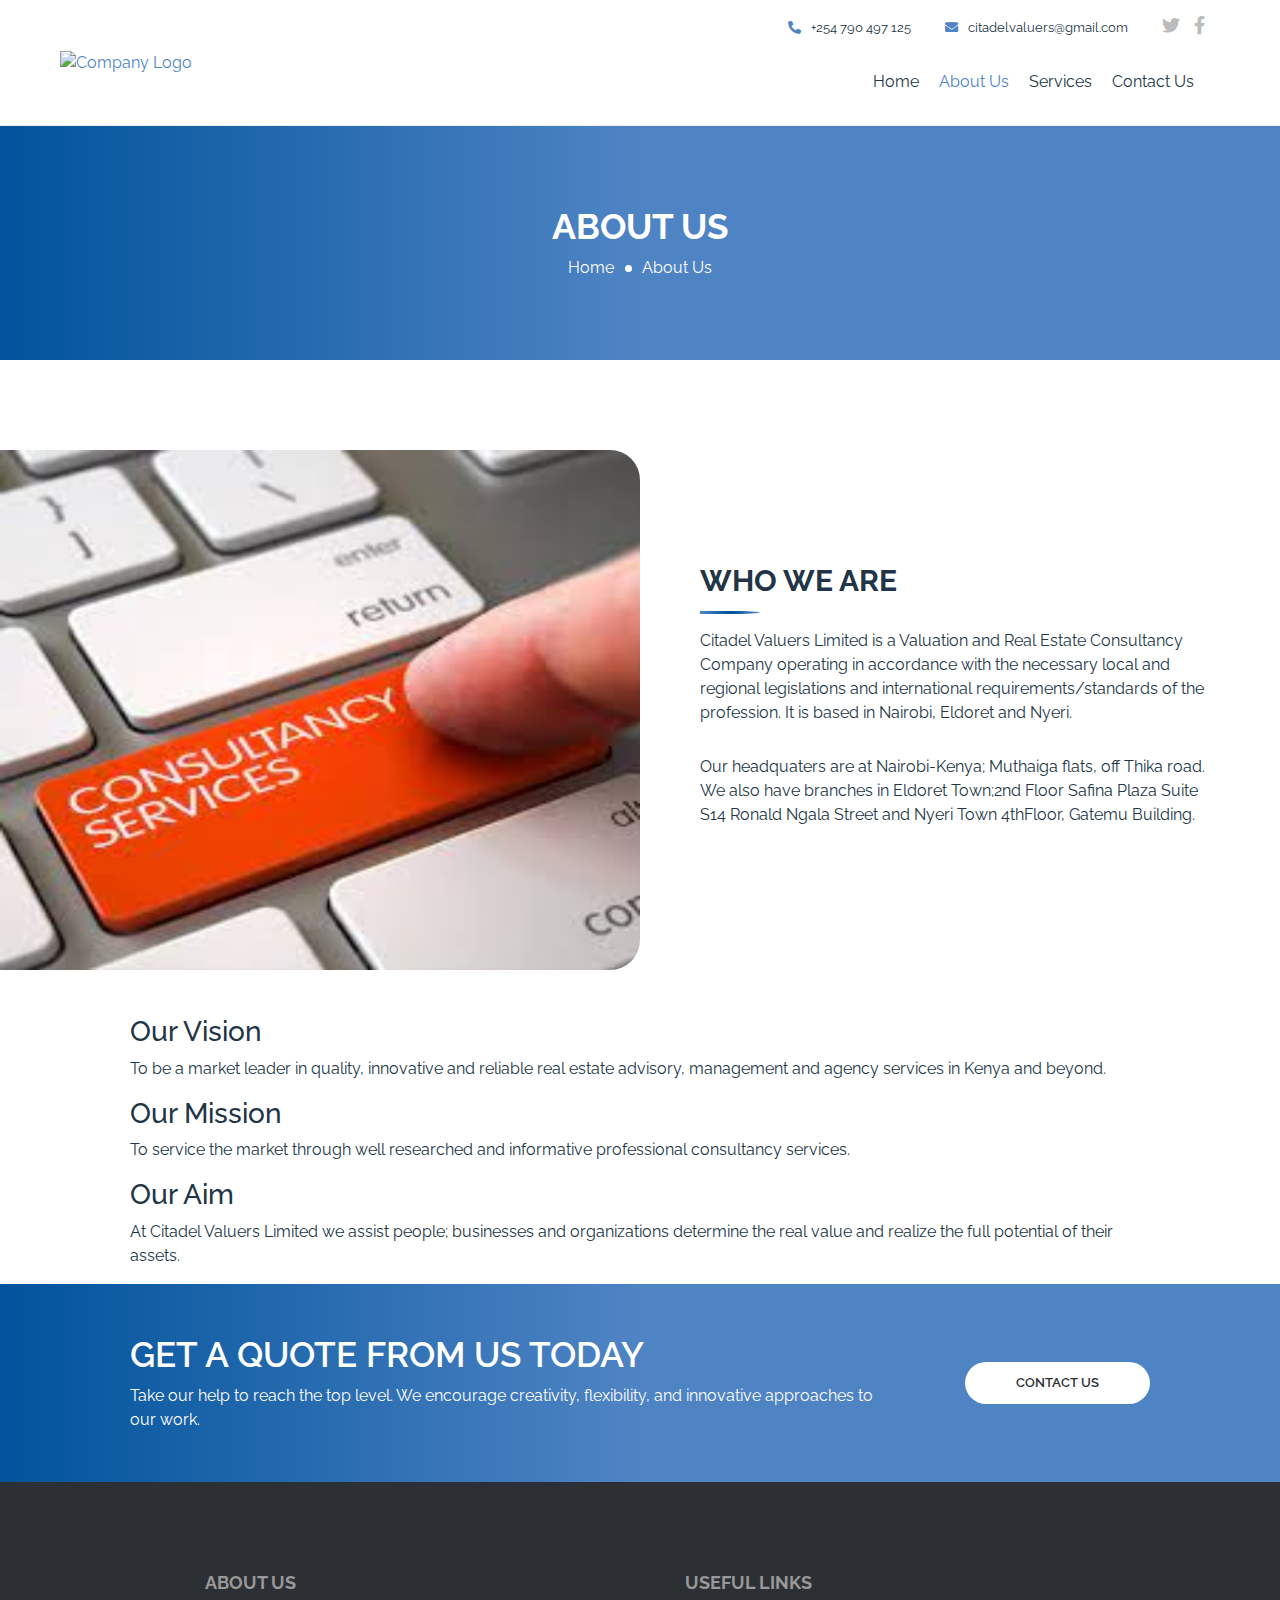
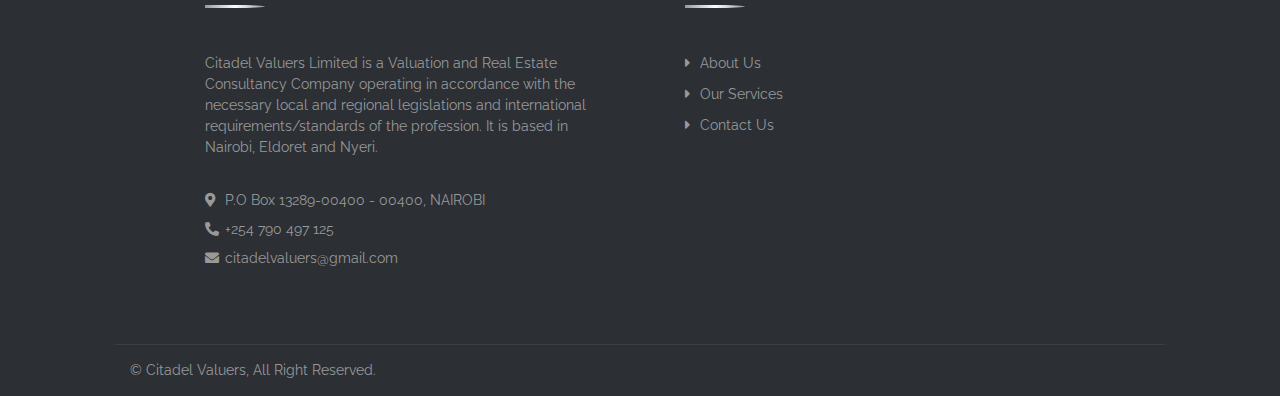
==== commit 4f0ca754: "Edited the home page" ====
--- a/about.html
+++ b/about.html
@@ -96,7 +96,7 @@
                 <div class="container-fluid">
                     <div class="row align-items-center">
                         <div class="col-md-6">
-                            <img src="img/poster.jpg" alt="Image">
+                            <img src="img/about.png" alt="Image">
                         </div>
                         <div class="col-md-6">
                             <h2 class="section-title">Who We Are</h2>
@@ -145,6 +145,7 @@
 
 
             <!-- Team Start -->
+            <!--
             <div class="team">
                 <div class="container-fluid">
                     <div class="section-header">
@@ -213,6 +214,7 @@
                     </div>
                 </div>
             </div>
+            -->
             <!-- Team End -->
 
 
--- a/css/style.css
+++ b/css/style.css
@@ -59,10 +59,8 @@
 }
 
 .header .brand img {
-    width: 100%;
-    max-width: 150px;
-    height: 100%;
-    max-height: 100px;
+    width: 200px;
+    height: 90px;
 }
 
 .header .topbar {
@@ -299,6 +297,7 @@
 .hero img {
     max-width: 100%;
     max-height: 600px;
+    border-radius: 30px 0 0 30px;
 }
 
 @media (max-width: 767.98px) {
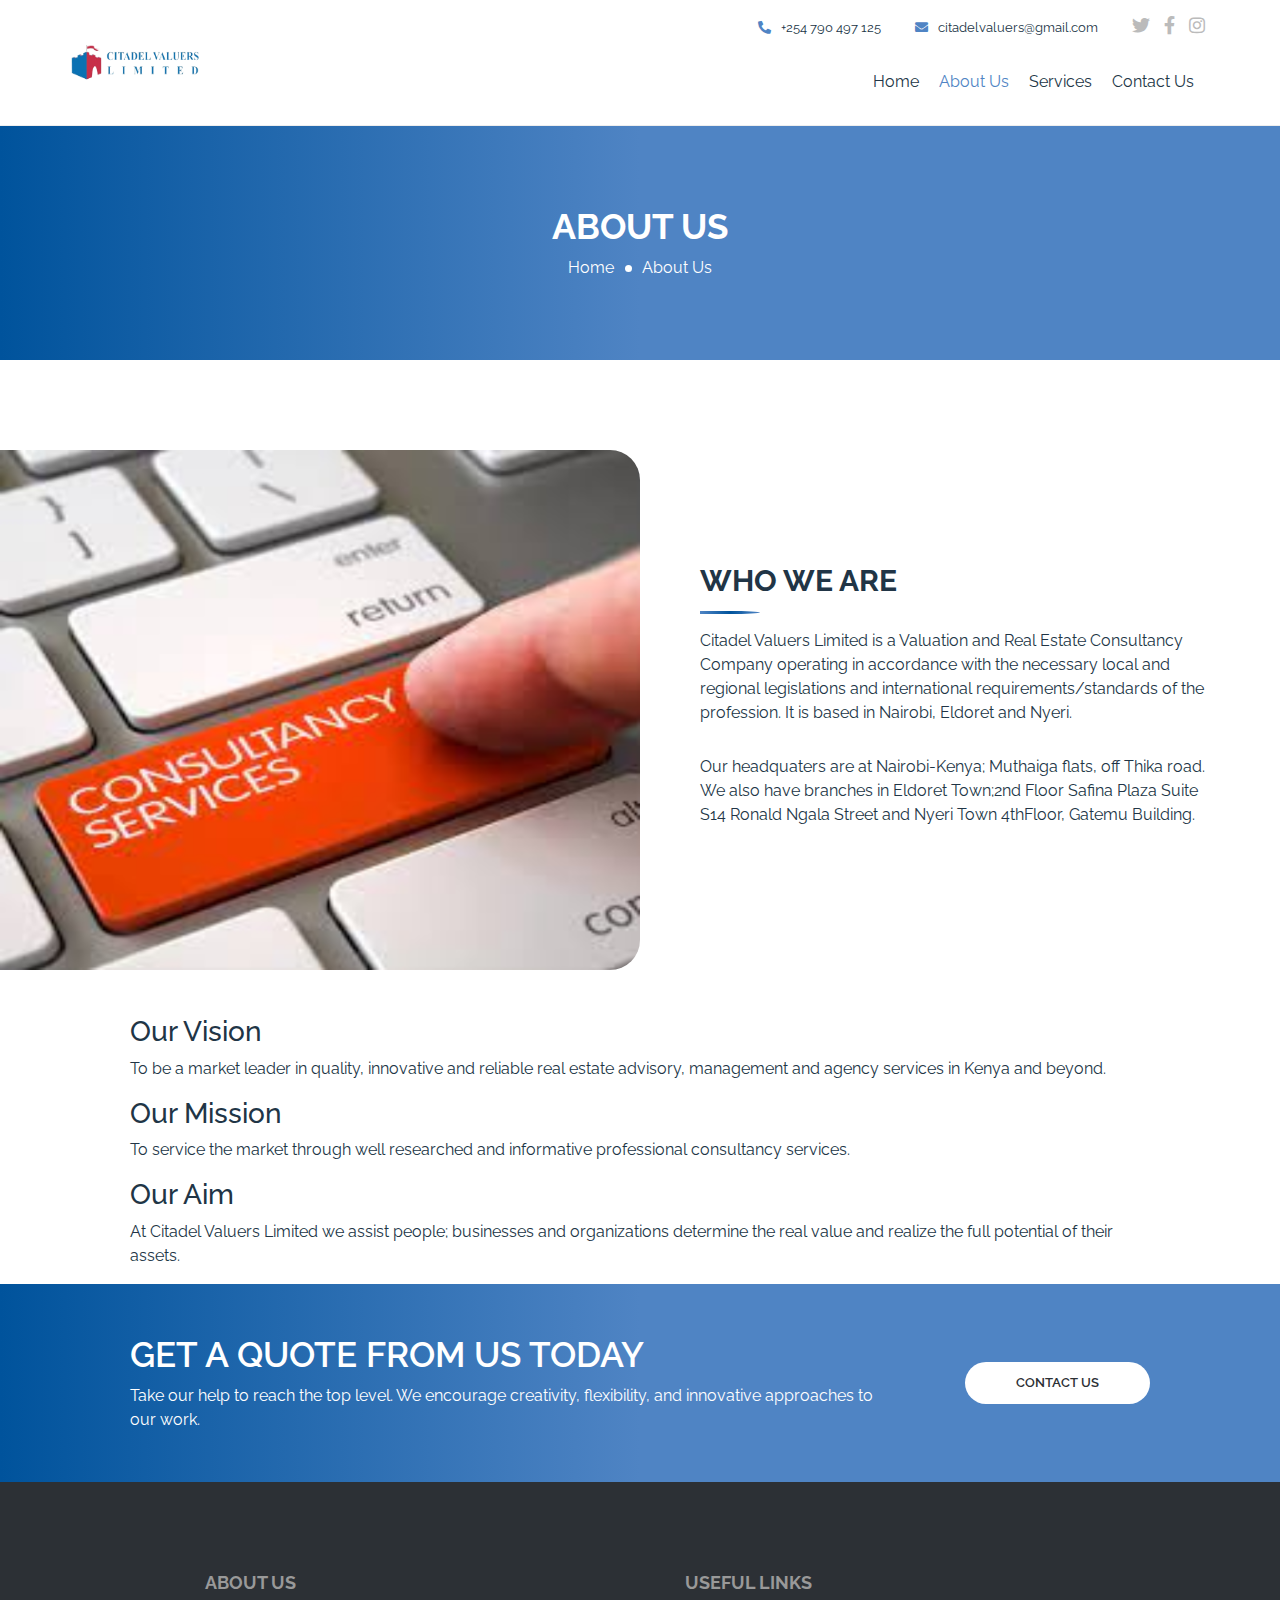
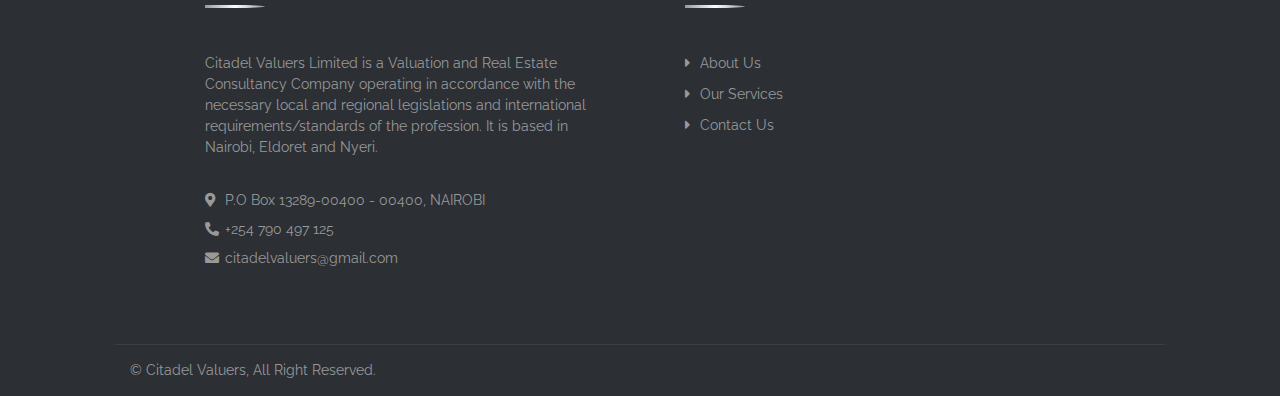
==== commit 3a05d4e4: "Version 1 complete" ====
--- a/about.html
+++ b/about.html
@@ -33,7 +33,7 @@
                         <div class="col-lg-2">
                             <div class="brand">
                                 <a href="index.html">
-                                    <img src="img/" alt="Company Logo">
+                                    <img src="img/logo.png" alt="Company Logo">
                                 </a>
                             </div>
                         </div>
@@ -47,8 +47,9 @@
                                 </div>
                                 <div class="topbar-col">
                                     <div class="topbar-social">
-                                        <a href=""><i class="fab fa-twitter"></i></a>
-                                        <a href=""><i class="fab fa-facebook-f"></i></a>
+                                        <a href="https://twitter.com/citadelrealtors"><i class="fab fa-twitter"></i></a>
+                                        <a href="https://www.facebook.com/citadelrealtors"><i class="fab fa-facebook-f"></i></a>
+                                        <a href="https://www.facebook.com/citadelrealtors"><i class="fab fa-instagram"></i></a>
                                     </div>
                                 </div>
                             </div>
--- a/css/style.css
+++ b/css/style.css
@@ -59,8 +59,8 @@
 }
 
 .header .brand img {
-    width: 200px;
-    height: 90px;
+    width: 150px;
+    height: 70px;
 }
 
 .header .topbar {
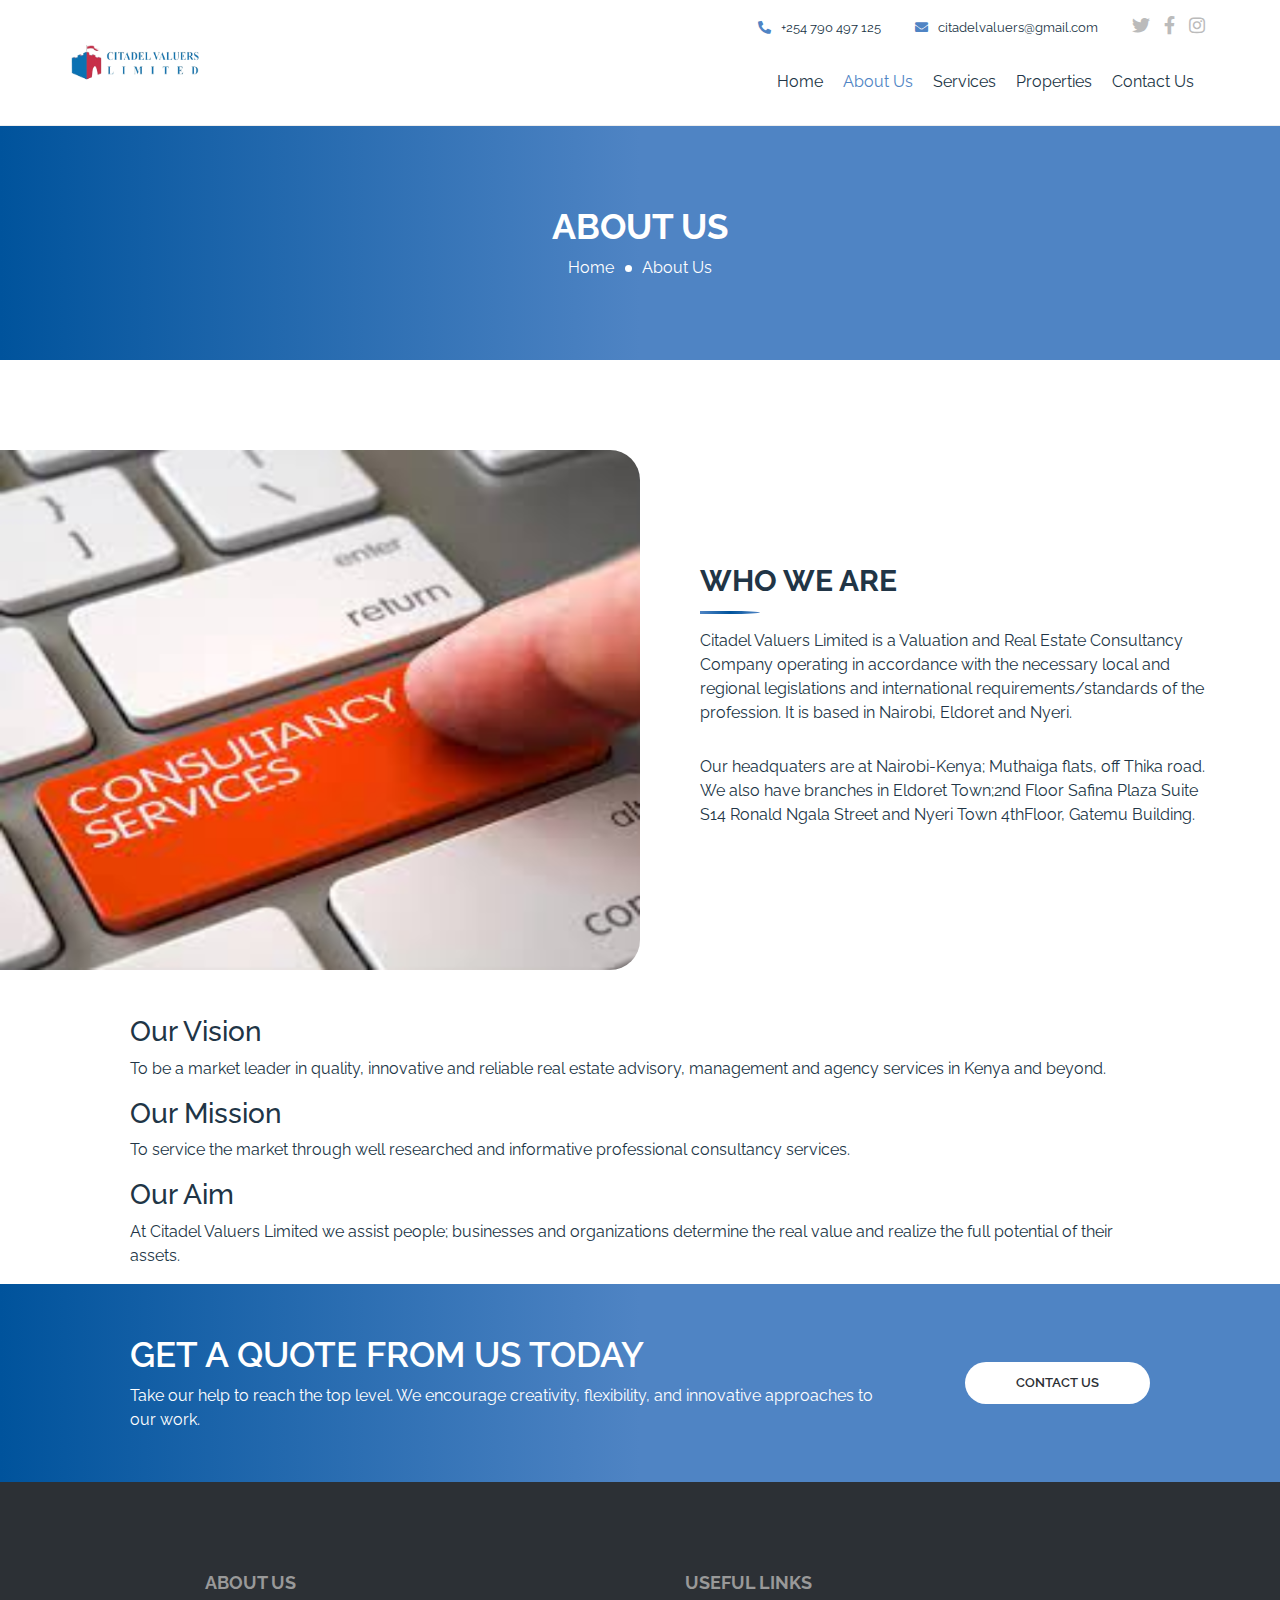
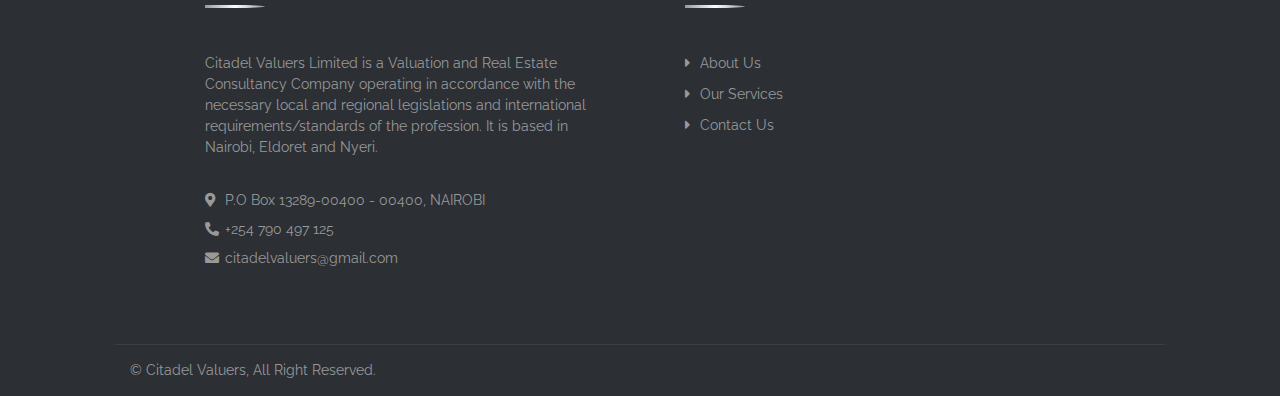
==== commit 95ec36ec: "Added properties page" ====
--- a/about.html
+++ b/about.html
@@ -64,6 +64,7 @@
                                         <a href="index.html" class="nav-item nav-link">Home</a>
                                         <a href="about.html" class="nav-item nav-link active">About Us</a>
                                         <a href="services.html" class="nav-item nav-link">Services</a>
+                                        <a href="properties.html" class="nav-item nav-link">Properties</a>
                                         <a href="contact.html" class="nav-item nav-link">Contact Us</a>
                                     </div>
                                 </div>
--- a/css/style.css
+++ b/css/style.css
@@ -267,7 +267,7 @@
     font-weight: 800;
 }
 
-.hero h2 span {
+.hero h4 span {
     color: #4F84C4;
 }
 
@@ -305,7 +305,6 @@
         margin-top: 30px;
     }
 }
-
 
 /*******************************/
 /******* Section Header ********/
@@ -343,6 +342,22 @@
     font-weight: 400;
     line-height: 24px;
 }
+
+/*******************************/
+/******* Properties Section ********/
+/*******************************/
+.properties {
+    position: relative;
+    width: 100%;
+    padding: 45px 0 15px 0;
+}
+
+@media (min-width: 768px) {
+    .properties {
+        padding: 45px 60px 15px 60px;
+    }
+}
+
 
 
 /*******************************/
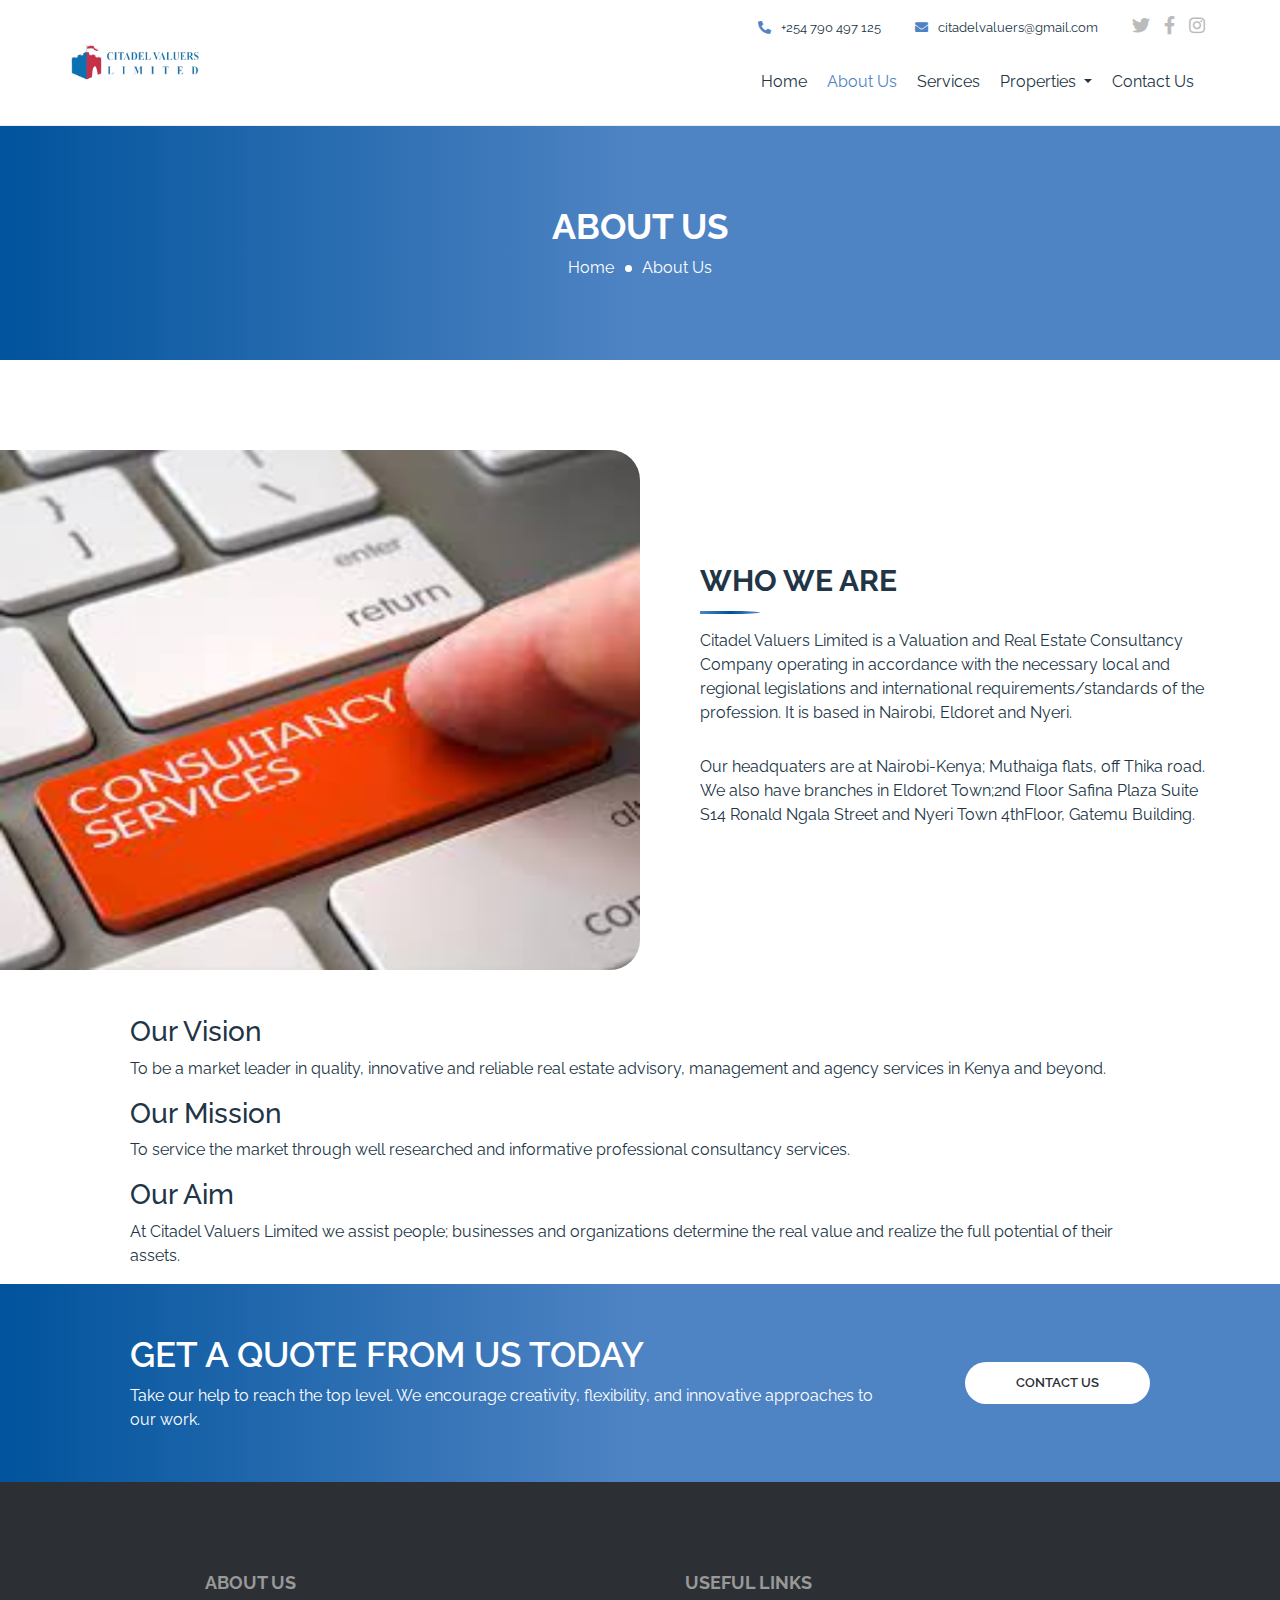
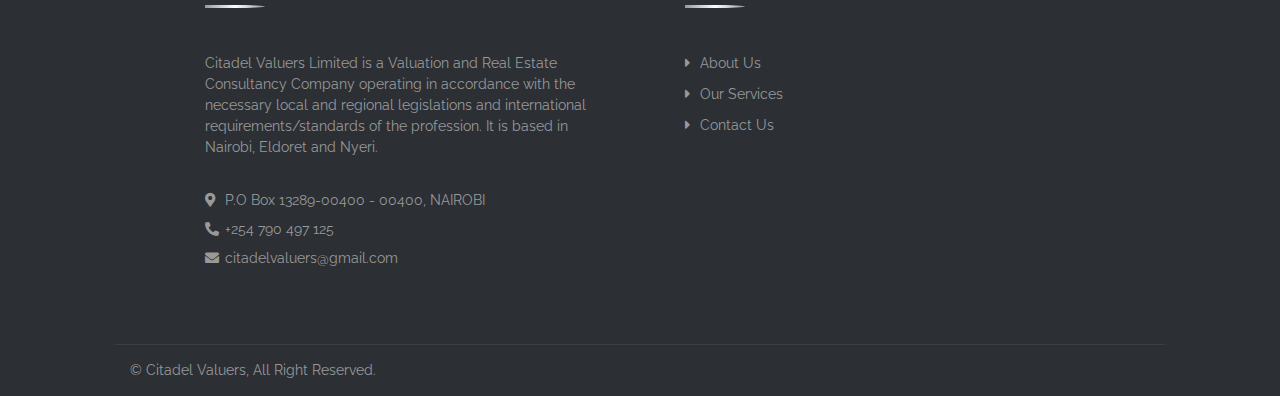
==== commit 27302023: "Edited the navigatio bar" ====
--- a/about.html
+++ b/about.html
@@ -64,7 +64,15 @@
                                         <a href="index.html" class="nav-item nav-link">Home</a>
                                         <a href="about.html" class="nav-item nav-link active">About Us</a>
                                         <a href="services.html" class="nav-item nav-link">Services</a>
-                                        <a href="properties.html" class="nav-item nav-link">Properties</a>
+                                        <div class="dropdown">
+                                            <a type="button" class="nav-item nav-link dropdown-toggle" data-toggle="dropdown">
+                                              Properties
+                                            </a>
+                                            <div class="dropdown-menu">
+                                              <a class="dropdown-item nav-item nav-link" href="properties-sale.html">Properties for Sale</a>
+                                              <a class="dropdown-item nav-item nav-link" href="properties-let.html">Properties to Let</a>
+                                            </div>
+                                        </div>
                                         <a href="contact.html" class="nav-item nav-link">Contact Us</a>
                                     </div>
                                 </div>
@@ -98,7 +106,7 @@
                 <div class="container-fluid">
                     <div class="row align-items-center">
                         <div class="col-md-6">
-                            <img src="img/about.png" alt="Image">
+                            <img src="img/about.jpg" alt="Image">
                         </div>
                         <div class="col-md-6">
                             <h2 class="section-title">Who We Are</h2>
--- a/css/style.css
+++ b/css/style.css
@@ -106,11 +106,16 @@
     color: #4F84C4;
 }
 
+.header .dropdown:hover>.dropdown-menu{
+    display: block;
+}
+
 .header .dropdown-menu {
     margin-top: 0;
     border: 0;
     border-radius: 0;
-    background: #bbbbbb;
+    background-color:#fdfcfa ; 
+    border-radius: 5px;
 }
 
 .header .dropdown-menu a.active {
@@ -346,6 +351,19 @@
 /*******************************/
 /******* Properties Section ********/
 /*******************************/
+.grid-container {
+    display: grid;
+    grid-template-columns: repeat(2, 1fr);
+    grid-gap: 0;
+    padding: 0px;
+}
+
+.grid-container>img{
+    width: 100%;
+    height: 7rem;
+    padding: 0px;
+}
+
 .properties {
     position: relative;
     width: 100%;
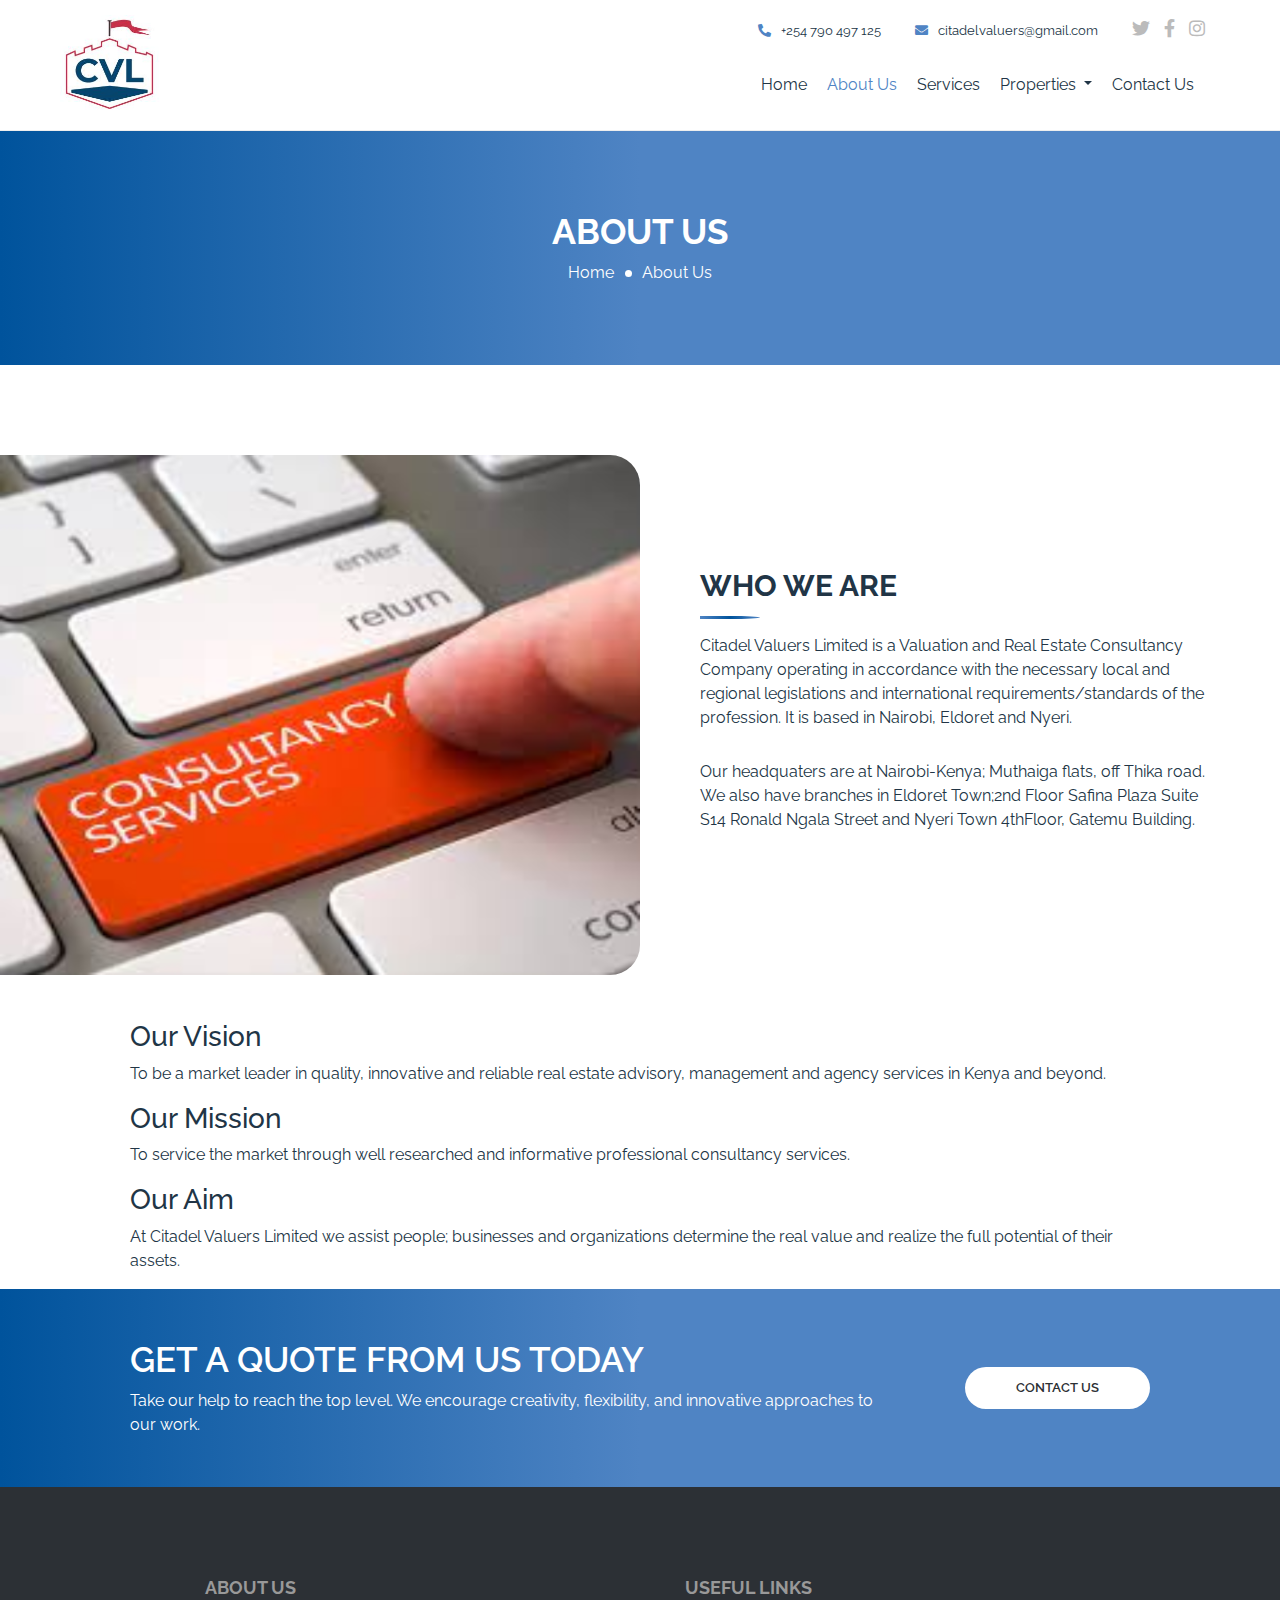
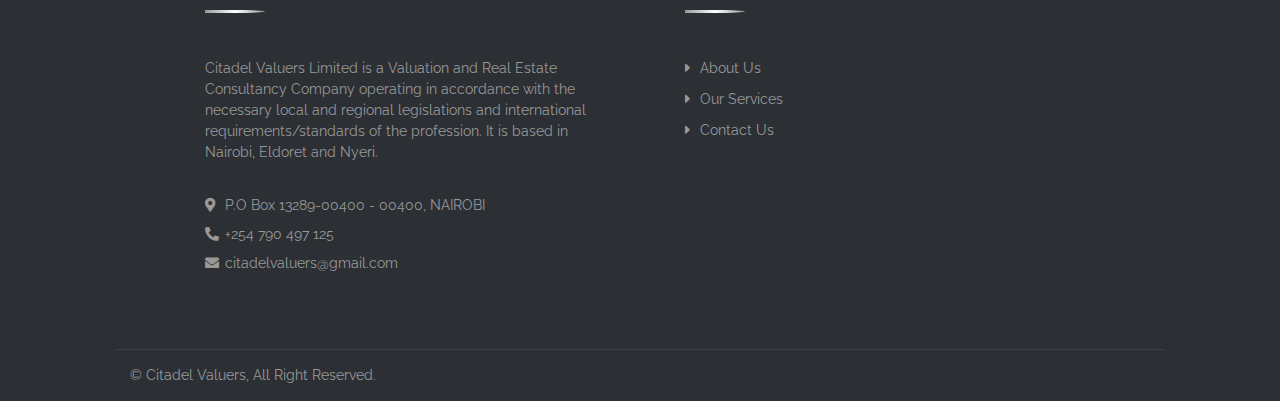
==== commit 100c2ce3: "Logo update" ====
--- a/about.html
+++ b/about.html
@@ -33,7 +33,7 @@
                         <div class="col-lg-2">
                             <div class="brand">
                                 <a href="index.html">
-                                    <img src="img/logo.png" alt="Company Logo">
+                                    <img src="img/logo.jpg" alt="Company Logo">
                                 </a>
                             </div>
                         </div>
--- a/css/style.css
+++ b/css/style.css
@@ -59,8 +59,8 @@
 }
 
 .header .brand img {
-    width: 150px;
-    height: 70px;
+    width: 100px;
+    height: 100px;
 }
 
 .header .topbar {
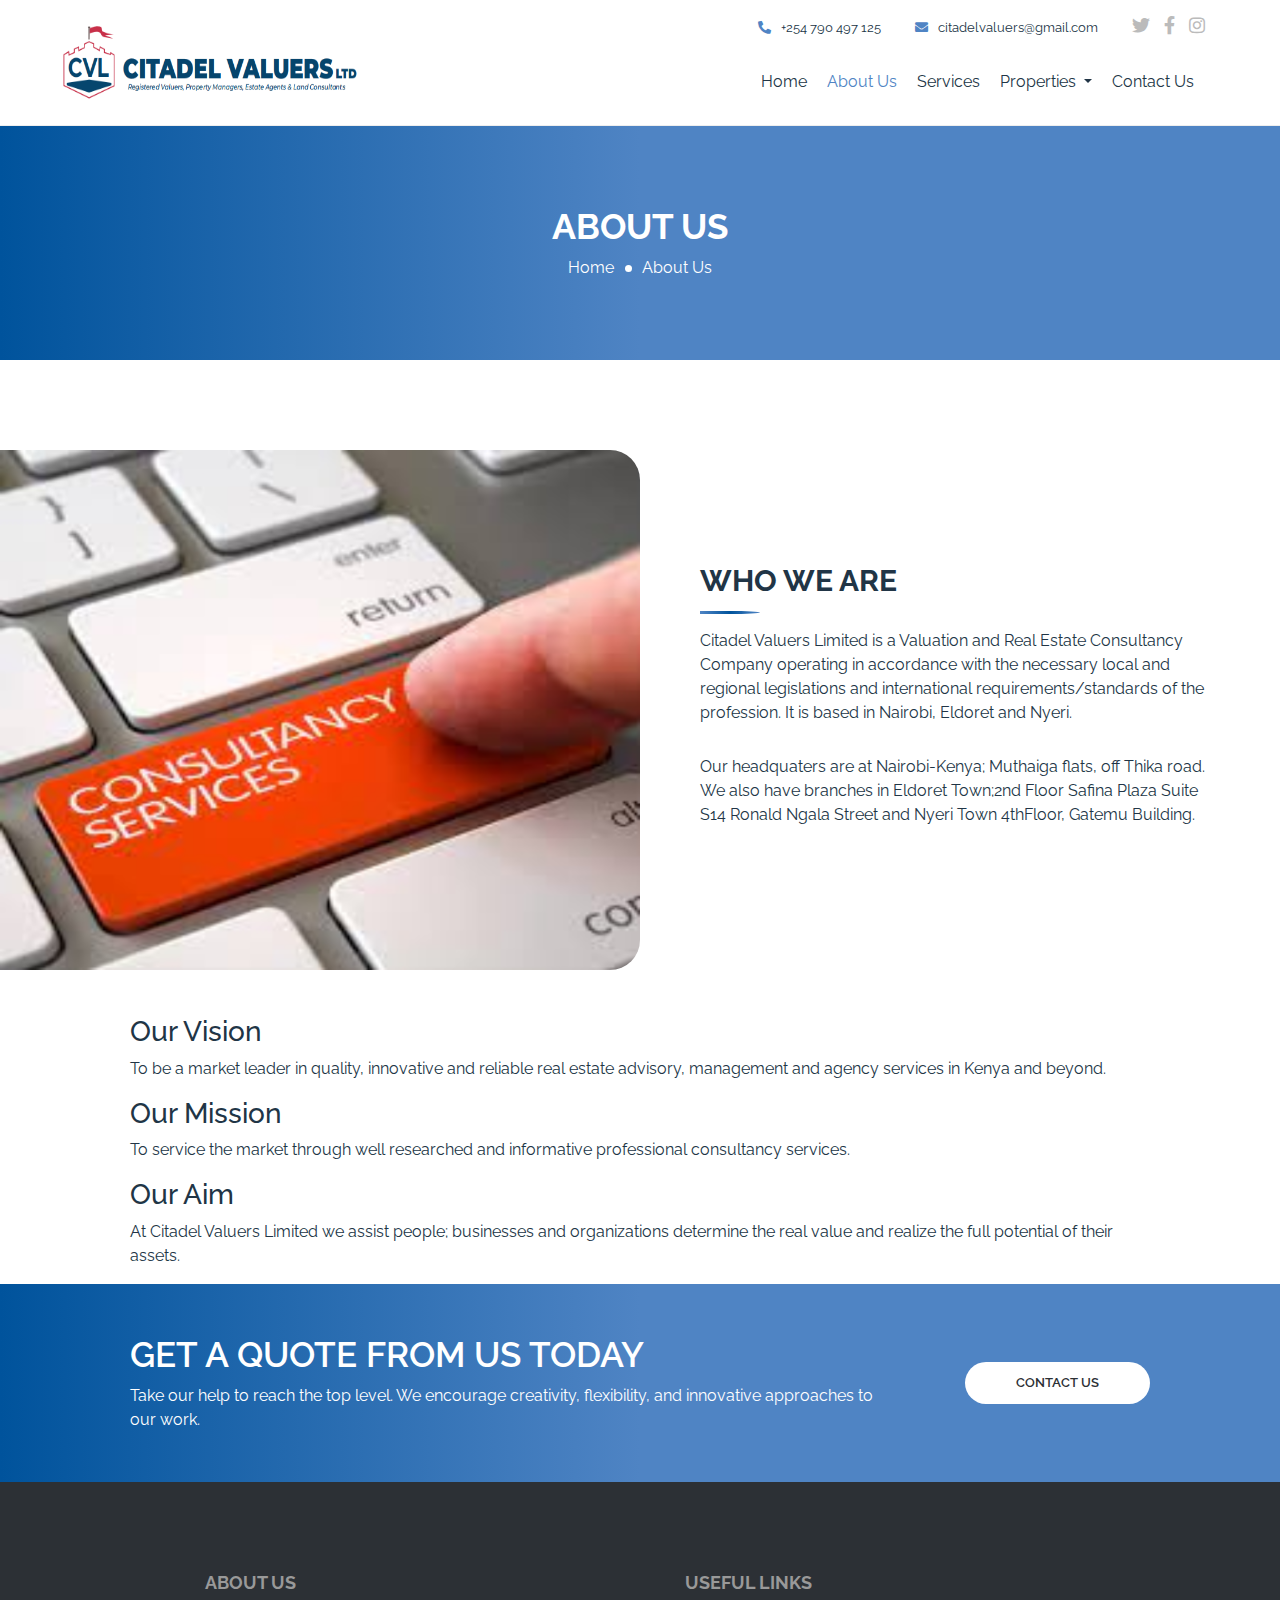
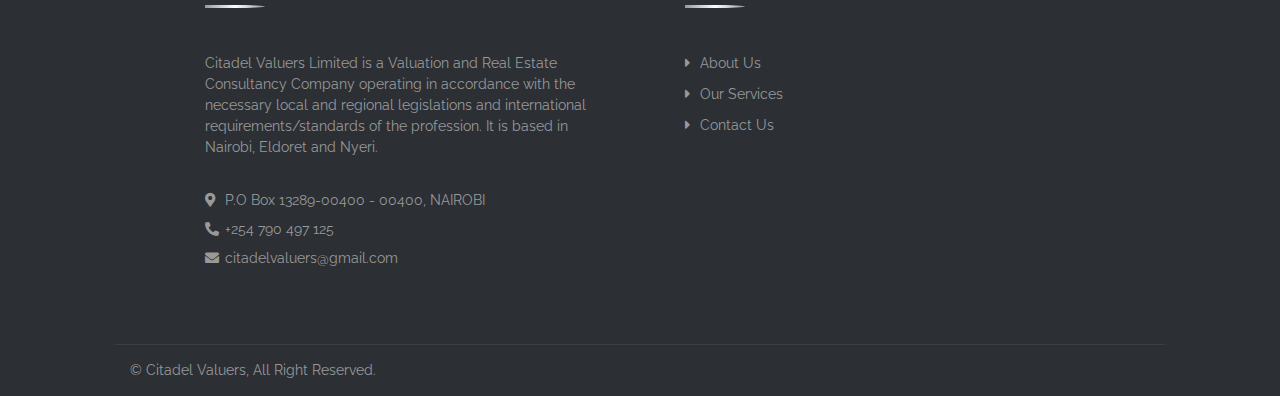
==== commit 906993ea: "Edited the logo, Added carousel on index page" ====
--- a/about.html
+++ b/about.html
@@ -30,14 +30,14 @@
             <div class="header">
                 <div class="container-fluid">
                     <div class="row align-items-center">
-                        <div class="col-lg-2">
+                        <div class="col-lg-6">
                             <div class="brand">
                                 <a href="index.html">
-                                    <img src="img/logo.jpg" alt="Company Logo">
+                                    <img src="img/logo.png" alt="Company Logo">
                                 </a>
                             </div>
                         </div>
-                        <div class="col-lg-10">
+                        <div class="col-lg-6">
                             <div class="topbar">
                                 <div class="topbar-col">
                                     <a href="tel:+254 790 497 125"><i class="fa fa-phone-alt"></i>+254 790 497 125</a>
--- a/css/style.css
+++ b/css/style.css
@@ -59,8 +59,8 @@
 }
 
 .header .brand img {
-    width: 100px;
-    height: 100px;
+    width: 300px;
+    height: 80px;
 }
 
 .header .topbar {
@@ -254,7 +254,26 @@
 /*******************************/
 /*********** Hero CSS **********/
 /*******************************/
-.hero {
+.carousel {
+    margin-bottom: 4rem;
+  }
+  .carousel-caption {
+    bottom: 3rem;
+    z-index: 10;
+  }
+  .carousel-item {
+    height: 36rem;
+    background-color: #777;
+  }
+  .carousel-item > img {
+    filter: brightness(40%);
+    position: absolute;
+    top: 0;
+    left: 0;
+    min-width: 100%;
+    max-height: 36rem;
+  }
+/* .hero {
     position: relative;
     width: 100%;
     padding: 45px 0;
@@ -264,7 +283,7 @@
     .hero {
         padding: 45px 60px;
     }
-}
+} */
 
 .hero h2 {
     margin: 0;
@@ -299,11 +318,11 @@
     background: linear-gradient(#00539C, #4F84C4);
 }
 
-.hero img {
+/* .hero img {
     max-width: 100%;
     max-height: 600px;
     border-radius: 30px 0 0 30px;
-}
+} */
 
 @media (max-width: 767.98px) {
     .hero img {
